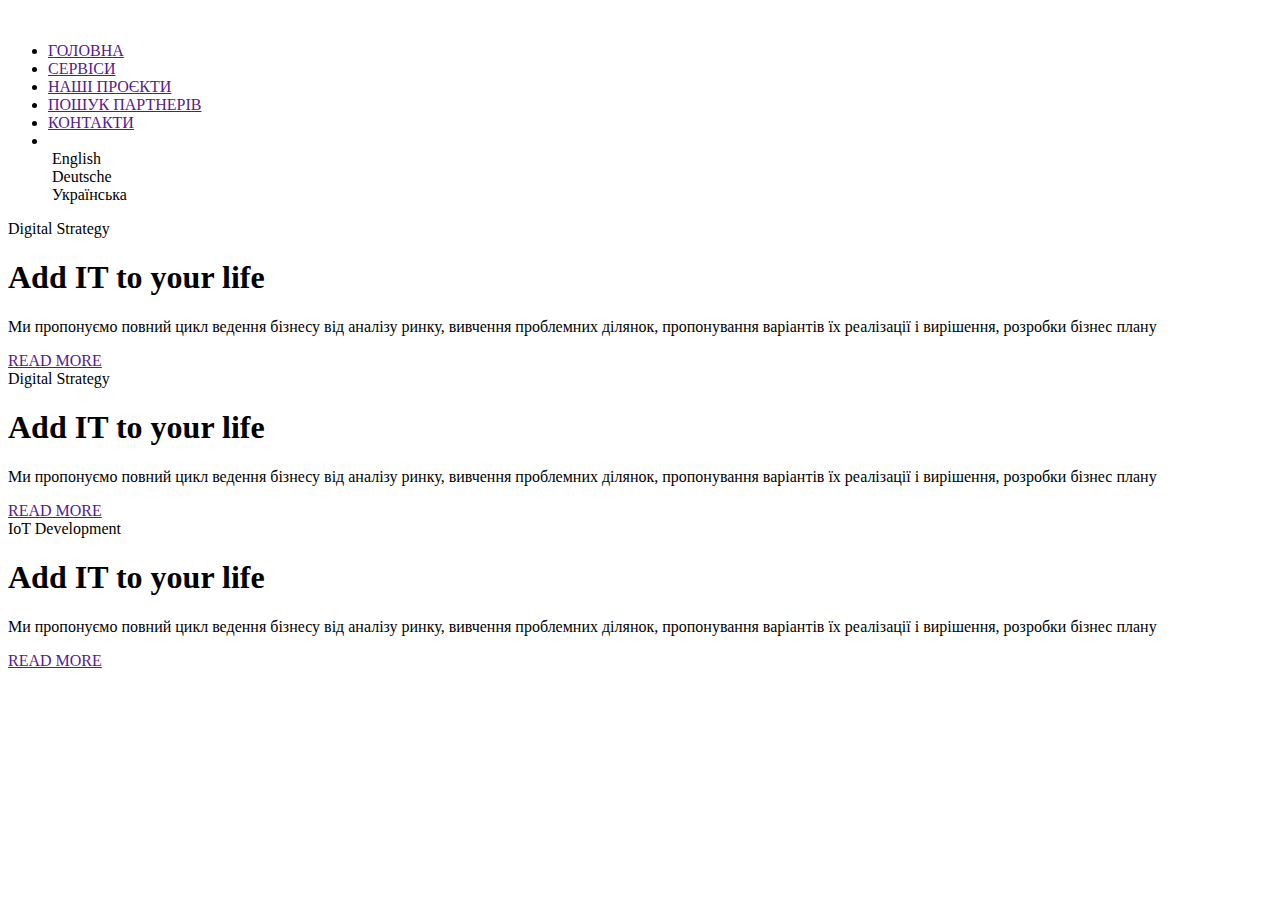
==== index.html @ 881f4a86 "make main file index" ====
<!DOCTYPE html>
<html lang="en">

<head>
  <meta charset="UTF-8">
  <meta name="viewport" content="width=device-width, initial-scale=1.0">
  <title>AddITLife</title>
  <link rel="stylesheet" href="css/slick.css">
  <link rel="stylesheet" href="https://unpkg.com/swiper/swiper-bundle.min.css">
  <link rel="stylesheet" href="css/style.css">
</head>

<body>
  <div class="wrapper">
    <section class="main-page">
      <div class="container">
        <div class="main-page__body">

          <div class="main-page__slider slider">
            <div class="slider__body active-1">

              <header class="header">
                <div class="header__body">

                  <div class="header__logo">
                    <img class="header__logo-img header__logo-dark" src="img/logo.png" alt="">
                    <img class="header__logo-img header__logo-light" src="img/logo-black.png" alt="">
                  </div>

                  <nav class="header__menu menu">
                    <ul class="menu__list">
                      <li class="menu__list-item">
                        <a href="" class="menu__list-link">
                          ГОЛОВНА
                        </a>
                      </li>
                      <li class="menu__list-item">
                        <a href="" class="menu__list-link">
                          СЕРВІСИ
                        </a>
                      </li>
                      <li class="menu__list-item">
                        <a href="" class="menu__list-link">
                          НАШІ ПРОЄКТИ
                        </a>
                      </li>
                      <li class="menu__list-item">
                        <a href="" class="menu__list-link">
                          ПОШУК ПАРТНЕРІВ
                        </a>
                      </li>
                      <li class="menu__list-item">
                        <a href="" class="menu__list-link">
                          КОНТАКТИ
                        </a>
                      </li>
                      <li class="menu__list-item">
                        <div class="menu-select">
                          <div class="menu-select__header">
                            <div class="menu-select__current fas fa-chevron-down">
                              <img src="img/flag-ua.png" alt="">
                              <!-- <img src="img/arrow-down.svg" alt="">
                              <img src="img/arrow-down-black.svg" alt=""> -->
                            </div>
                          </div>
                          <div class="menu-select__body">
                            <div class="menu-select__item">
                              <img src="img/flag-gb.png" alt="">
                              <span>English</span>
                            </div>
                            <div class="menu-select__item">
                              <img src="img/flag-germ.png" alt="">
                              <span>Deutsche</span>
                            </div>
                            <div class="menu-select__item">
                              <img src="img/flag-ua.png" alt="">
                              <span>Українська</span>
                            </div>
                          </div>
                        </div>
                      </li>
                    </ul>
                  </nav>
                </div>

              </header>

              <div class="slider-dots">
                <span class="slider-dots__item slider-dots__item-1"></span>
                <span class="slider-dots__item slider-dots__item-2"></span>
                <span class="slider-dots__item slider-dots__item-3"></span>
              </div>

              <div class="slider__item slider__item-1 active">
                <div class="slider__item-init">
                  <span>Digital Strategy</span>
                  <img src="img/arrow-down.svg" alt="">
                </div>
                <div class="slider__item-full">
                  <h1 class="slider__title">
                    Add IT to your life
                  </h1>
                  <p class="slider__text">
                    Ми пропонуємо повний цикл ведення бізнесу від аналізу ринку, вивчення проблемних ділянок,
                    пропонування варіантів їх реалізації і вирішення, розробки бізнес плану
                  </p>
                  <a href="" class="slider__button">
                    READ MORE
                  </a>
                </div>
              </div>

              <div class="slider__item slider__item-2">
                <div class="slider__item-init">
                  <span>Digital Strategy</span>
                  <img src="img/arrow-down.svg" alt="">
                </div>
                <div class="slider__item-full">
                  <h1 class="slider__title">
                    Add IT to your life
                  </h1>
                  <p class="slider__text">
                    Ми пропонуємо повний цикл ведення бізнесу від аналізу ринку, вивчення проблемних ділянок,
                    пропонування варіантів їх реалізації і вирішення, розробки бізнес плану
                  </p>
                  <a href="" class="slider__button">
                    READ MORE
                  </a>
                </div>
              </div>

              <div class="slider__item slider__item-3">
                <div class="slider__item-init">
                  <span>IoT Development</span>
                  <img src="img/arrow-down.svg" alt="">
                </div>
                <div class="slider__item-full">
                  <h1 class="slider__title">
                    Add IT to your life
                  </h1>
                  <p class="slider__text">
                    Ми пропонуємо повний цикл ведення бізнесу від аналізу ринку, вивчення проблемних ділянок,
                    пропонування варіантів їх реалізації і вирішення, розробки бізнес плану
                  </p>
                  <a href="" class="slider__button">
                    READ MORE
                  </a>
                </div>
              </div>

            </div>
          </div>
        </div>
      </div>
    </section>
  </div>
  <script src="https://code.jquery.com/jquery-3.5.1.min.js"
    integrity="sha256-9/aliU8dGd2tb6OSsuzixeV4y/faTqgFtohetphbbj0=" crossorigin="anonymous"></script>
  <script src="https://kit.fontawesome.com/129ede24b4.js" crossorigin="anonymous"></script>
  <script src="https://unpkg.com/swiper/swiper-bundle.min.js"></script>
  <script src="js/slick.min.js"></script>
  <script src="js/script.js"></script>
</body>

</html>
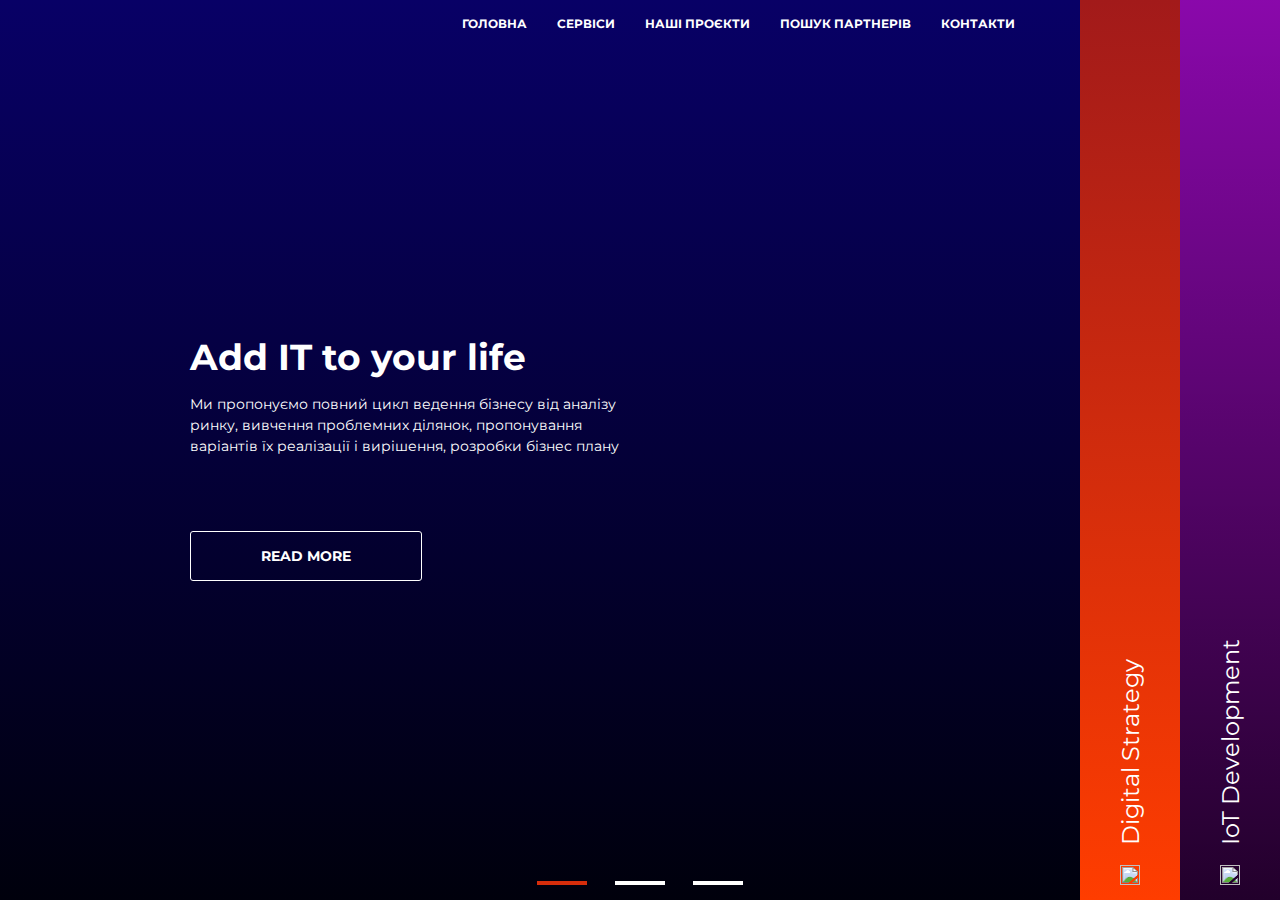
==== commit 886db108: "make without container" ====
--- a/index.html
+++ b/index.html
@@ -13,7 +13,6 @@
 <body>
   <div class="wrapper">
     <section class="main-page">
-      <div class="container">
         <div class="main-page__body">
 
           <div class="main-page__slider slider">
@@ -147,11 +146,9 @@
                   </a>
                 </div>
               </div>
-
             </div>
           </div>
         </div>
-      </div>
     </section>
   </div>
   <script src="https://code.jquery.com/jquery-3.5.1.min.js"
--- a/css/style.css
+++ b/css/style.css
@@ -0,0 +1,423 @@
+@import url("https://fonts.googleapis.com/css2?family=Montserrat:wght@400;700&display=swap");
+* {
+  padding: 0;
+  margin: 0;
+  border: 0;
+}
+
+*,
+*:before,
+*:after {
+  -webkit-box-sizing: border-box;
+  box-sizing: border-box;
+}
+
+:focus,
+:active {
+  outline: none;
+}
+
+a:focus,
+a:active {
+  outline: none;
+}
+
+nav,
+footer,
+header,
+aside,
+section {
+  display: block;
+}
+
+html,
+body {
+  height: 100%;
+  width: 100%;
+}
+
+body {
+  font-family: "Montserrat", sans-serif;
+  line-height: 1;
+  font-size: 14px;
+  -ms-text-size-adjust: 100%;
+  -moz-text-size-adjust: 100%;
+  -webkit-text-size-adjust: 100%;
+}
+
+input,
+button,
+textarea {
+  font-family: "Montserrat", sans-serif;
+}
+
+input::-ms-clear {
+  display: none;
+}
+
+button {
+  cursor: pointer;
+}
+
+button::-moz-focus-inner {
+  padding: 0;
+  border: 0;
+}
+
+a,
+a:visited {
+  text-decoration: none;
+}
+
+a:hover {
+  text-decoration: none;
+}
+
+ul li {
+  list-style: none;
+}
+
+img {
+  vertical-align: top;
+}
+
+h1,
+h2,
+h3,
+h4,
+h5,
+h6 {
+  font-size: inherit;
+  font-weight: inherit;
+}
+
+body {
+  font-family: "Montserrat", sans-serif;
+  line-height: normal;
+  letter-spacing: normal;
+  font-style: normal;
+  font-weight: 400;
+  height: 100%;
+}
+
+a {
+  font-family: "Montserrat", sans-serif, sans-serif;
+}
+
+.wrapper {
+  min-height: 100vh;
+  overflow: hidden;
+  width: 100%;
+  position: relative;
+  display: -webkit-box;
+  display: -ms-flexbox;
+  display: flex;
+  -webkit-box-orient: vertical;
+  -webkit-box-direction: normal;
+      -ms-flex-direction: column;
+          flex-direction: column;
+}
+
+.container {
+  max-width: 1470px;
+  padding: 0 15px;
+  margin: 0 auto;
+}
+
+.menu-select.is-active .menu-select__body {
+  display: block;
+}
+
+.main-page {
+  width: 100%;
+  min-height: 100vh;
+}
+
+.main-page__body {
+  width: 100%;
+  min-height: 100vh;
+  background: url(../img/bg-main.png) center/cover no-repeat;
+  position: relative;
+}
+
+.header {
+  height: 45px;
+  width: 100%;
+  position: absolute;
+  top: 0;
+  left: 50%;
+  -webkit-transform: translate(-50%);
+          transform: translate(-50%);
+  padding: 0 220px;
+  z-index: 4;
+  -webkit-transition: none;
+  transition: none;
+}
+
+.header__body {
+  height: 100%;
+  display: -webkit-box;
+  display: -ms-flexbox;
+  display: flex;
+  -webkit-box-pack: justify;
+      -ms-flex-pack: justify;
+          justify-content: space-between;
+  -webkit-box-align: center;
+      -ms-flex-align: center;
+          align-items: center;
+}
+
+.header__logo .header__logo-img {
+  max-width: 70px;
+}
+
+.header__logo .header__logo-light {
+  display: none;
+}
+
+.menu__list {
+  display: -webkit-box;
+  display: -ms-flexbox;
+  display: flex;
+}
+
+.menu__list-item {
+  padding: 0 15px;
+}
+
+.menu__list-link {
+  font-weight: bold;
+  font-size: 12px;
+  line-height: 15px;
+  color: #ffffff;
+}
+
+.menu-select {
+  position: relative;
+  height: 100%;
+  width: 100%;
+}
+
+.menu-select__current {
+  display: -webkit-box;
+  display: -ms-flexbox;
+  display: flex;
+  position: relative;
+}
+
+.menu-select__current.fas.fa-chevron-down::before {
+  position: absolute;
+  right: -15px;
+  top: 50%;
+  -webkit-transform: translateY(-50%);
+          transform: translateY(-50%);
+  color: #fff;
+  font-size: 11px;
+}
+
+.menu-select__body {
+  display: none;
+}
+
+.slider__body.active-2 .menu-select__current.fas.fa-chevron-down::before {
+  color: #000;
+}
+
+.slider__body.active-2 .menu__list-link {
+  color: #000000;
+}
+
+.slider__body.active-2 .slider__item-1 {
+  z-index: 5;
+}
+
+.slider__body.active-2 .slider__item-3 {
+  z-index: 5;
+}
+
+.slider__body.active-2 .header__logo-light {
+  display: block;
+}
+
+.slider__body.active-2 .header__logo-dark {
+  display: none;
+}
+
+.slider__body.active-2 .header {
+  background-color: #fff;
+  color: #000000;
+}
+
+.slider {
+  width: 100%;
+  height: 100vh;
+}
+
+.slider__body {
+  width: 100%;
+  min-height: 100vh;
+  display: -webkit-box;
+  display: -ms-flexbox;
+  display: flex;
+  -webkit-box-align: center;
+      -ms-flex-align: center;
+          align-items: center;
+  position: relative;
+  z-index: 1;
+}
+
+.slider__item {
+  width: 100px;
+  height: 100vh;
+  position: relative;
+  z-index: 3;
+  -webkit-transition: 0.5s;
+  transition: 0.5s;
+}
+
+.slider__item.active {
+  width: 100%;
+  display: -webkit-box;
+  display: -ms-flexbox;
+  display: flex;
+  -webkit-box-align: center;
+      -ms-flex-align: center;
+          align-items: center;
+  padding-left: 190px;
+}
+
+.slider__item.active .slider__item-init {
+  display: none;
+}
+
+.slider__item-1.active {
+  background: url(../img/bg-main.png) center/cover no-repeat, -webkit-gradient(linear, left top, left bottom, from(#080066), to(#00000c));
+  background: url(../img/bg-main.png) center/cover no-repeat, linear-gradient(180deg, #080066 0%, #00000c 100%);
+}
+
+.slider__item-2.active {
+  background: url(../img/bg-main-2.png) center/cover no-repeat, -webkit-gradient(linear, left top, left bottom, from(#a21a1a), to(#ff3d00));
+  background: url(../img/bg-main-2.png) center/cover no-repeat, linear-gradient(180deg, #a21a1a 0%, #ff3d00 100%);
+}
+
+.slider__item-3.active {
+  background: url(../img/bg-main-2.png) center/cover no-repeat, -webkit-gradient(linear, left top, left bottom, from(rgba(134, 0, 168, 0.97)), to(#22002b));
+  background: url(../img/bg-main-2.png) center/cover no-repeat, linear-gradient(180deg, rgba(134, 0, 168, 0.97) 0%, #22002b 100%);
+}
+
+.slider__item-1 {
+  background: -webkit-gradient(linear, left top, left bottom, from(#0a0a19), to(#1a166d));
+  background: linear-gradient(180deg, #0a0a19 0%, #1a166d 100%);
+}
+
+.slider__item-2 {
+  background: -webkit-gradient(linear, left top, left bottom, from(#a21a1a), to(#ff3d00));
+  background: linear-gradient(180deg, #a21a1a 0%, #ff3d00 100%);
+}
+
+.slider__item-3 {
+  background: -webkit-gradient(linear, left top, left bottom, from(rgba(134, 0, 168, 0.97)), to(#22002b));
+  background: linear-gradient(180deg, rgba(134, 0, 168, 0.97) 0%, #22002b 100%);
+}
+
+.slider__item-init {
+  height: 100%;
+  width: 100%;
+  bottom: 10px;
+  left: 0;
+  display: -webkit-box;
+  display: -ms-flexbox;
+  display: flex;
+  -webkit-box-orient: vertical;
+  -webkit-box-direction: normal;
+      -ms-flex-direction: column;
+          flex-direction: column;
+  -webkit-box-align: center;
+      -ms-flex-align: center;
+          align-items: center;
+  -webkit-box-pack: end;
+      -ms-flex-pack: end;
+          justify-content: flex-end;
+  padding-bottom: 15px;
+}
+
+.slider__item span {
+  font-size: 24px;
+  line-height: 29px;
+  color: #ffffff;
+  white-space: nowrap;
+  -webkit-writing-mode: vertical-rl;
+      -ms-writing-mode: tb-rl;
+          writing-mode: vertical-rl;
+  -webkit-transform: rotateZ(180deg);
+          transform: rotateZ(180deg);
+}
+
+.slider__item img {
+  margin-top: 20px;
+  width: 20px;
+  height: 20px;
+}
+
+.slider__item.active .slider__item-full {
+  max-width: 460px;
+}
+
+.slider__item.active .slider__title {
+  font-style: normal;
+  font-weight: bold;
+  font-size: 36px;
+  line-height: 44px;
+  color: #ffffff;
+  margin-bottom: 15px;
+}
+
+.slider__item.active .slider__text {
+  font-size: 14px;
+  line-height: 21px;
+  color: #ffffff;
+  margin-bottom: 90px;
+}
+
+.slider__item.active .slider__button {
+  font-weight: bold;
+  font-size: 14px;
+  line-height: 17px;
+  border: 1px solid #ffffff;
+  border-radius: 3px;
+  padding: 15px 70px;
+  color: #ffffff;
+}
+
+.slider-dots {
+  text-align: center;
+  position: absolute;
+  width: 100%;
+  height: 4px;
+  bottom: 25px;
+  left: 0;
+  z-index: 4;
+}
+
+.slider-dots__item {
+  cursor: pointer;
+  height: 4px;
+  width: 50px;
+  margin: 0 12px;
+  background-color: #fff;
+  display: inline-block;
+  -webkit-transition: background-color 0.6s ease;
+  transition: background-color 0.6s ease;
+}
+
+.slider__body.active-1 .slider-dots__item-1 {
+  background-color: #D62D0B;
+}
+
+.slider__body.active-2 .slider-dots__item-2 {
+  background-color: #0B0A1E;
+}
+
+.slider__body.active-3 .slider-dots__item-3 {
+  background-color: #D62D0B;
+}
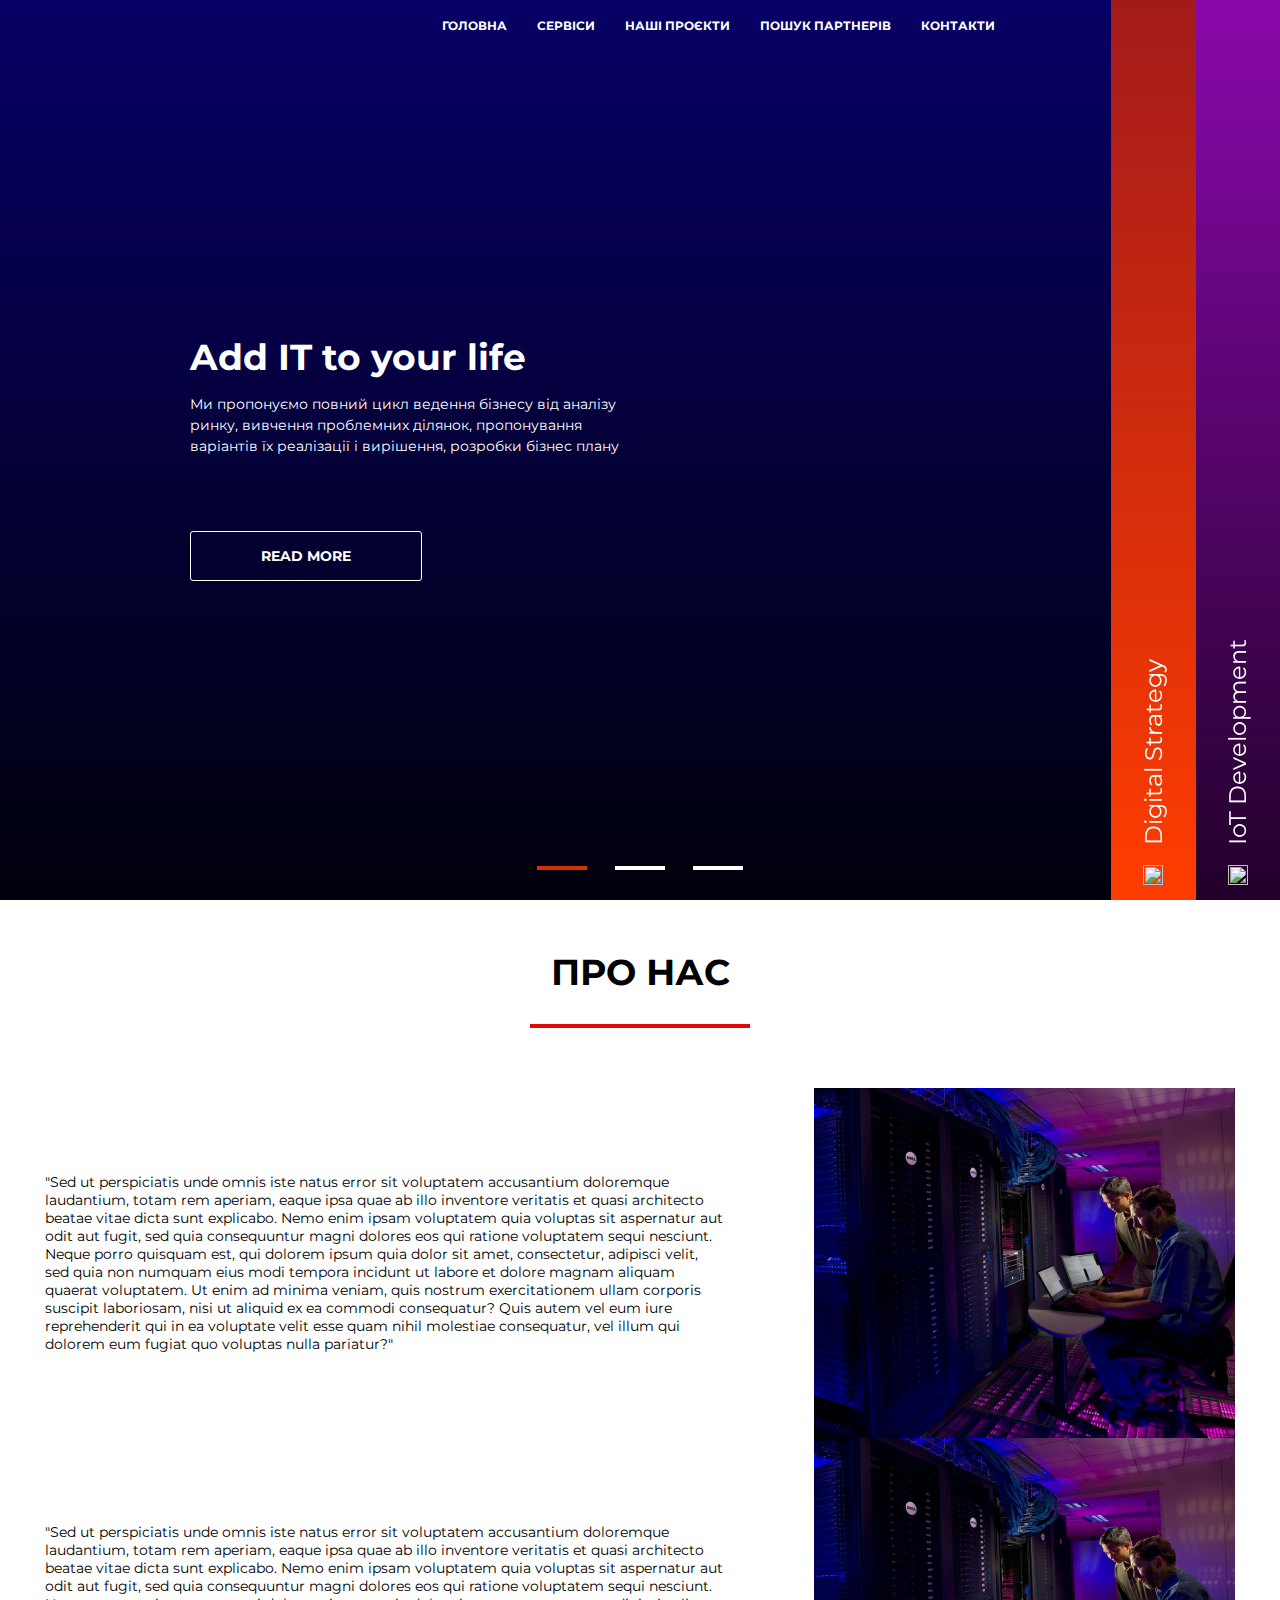
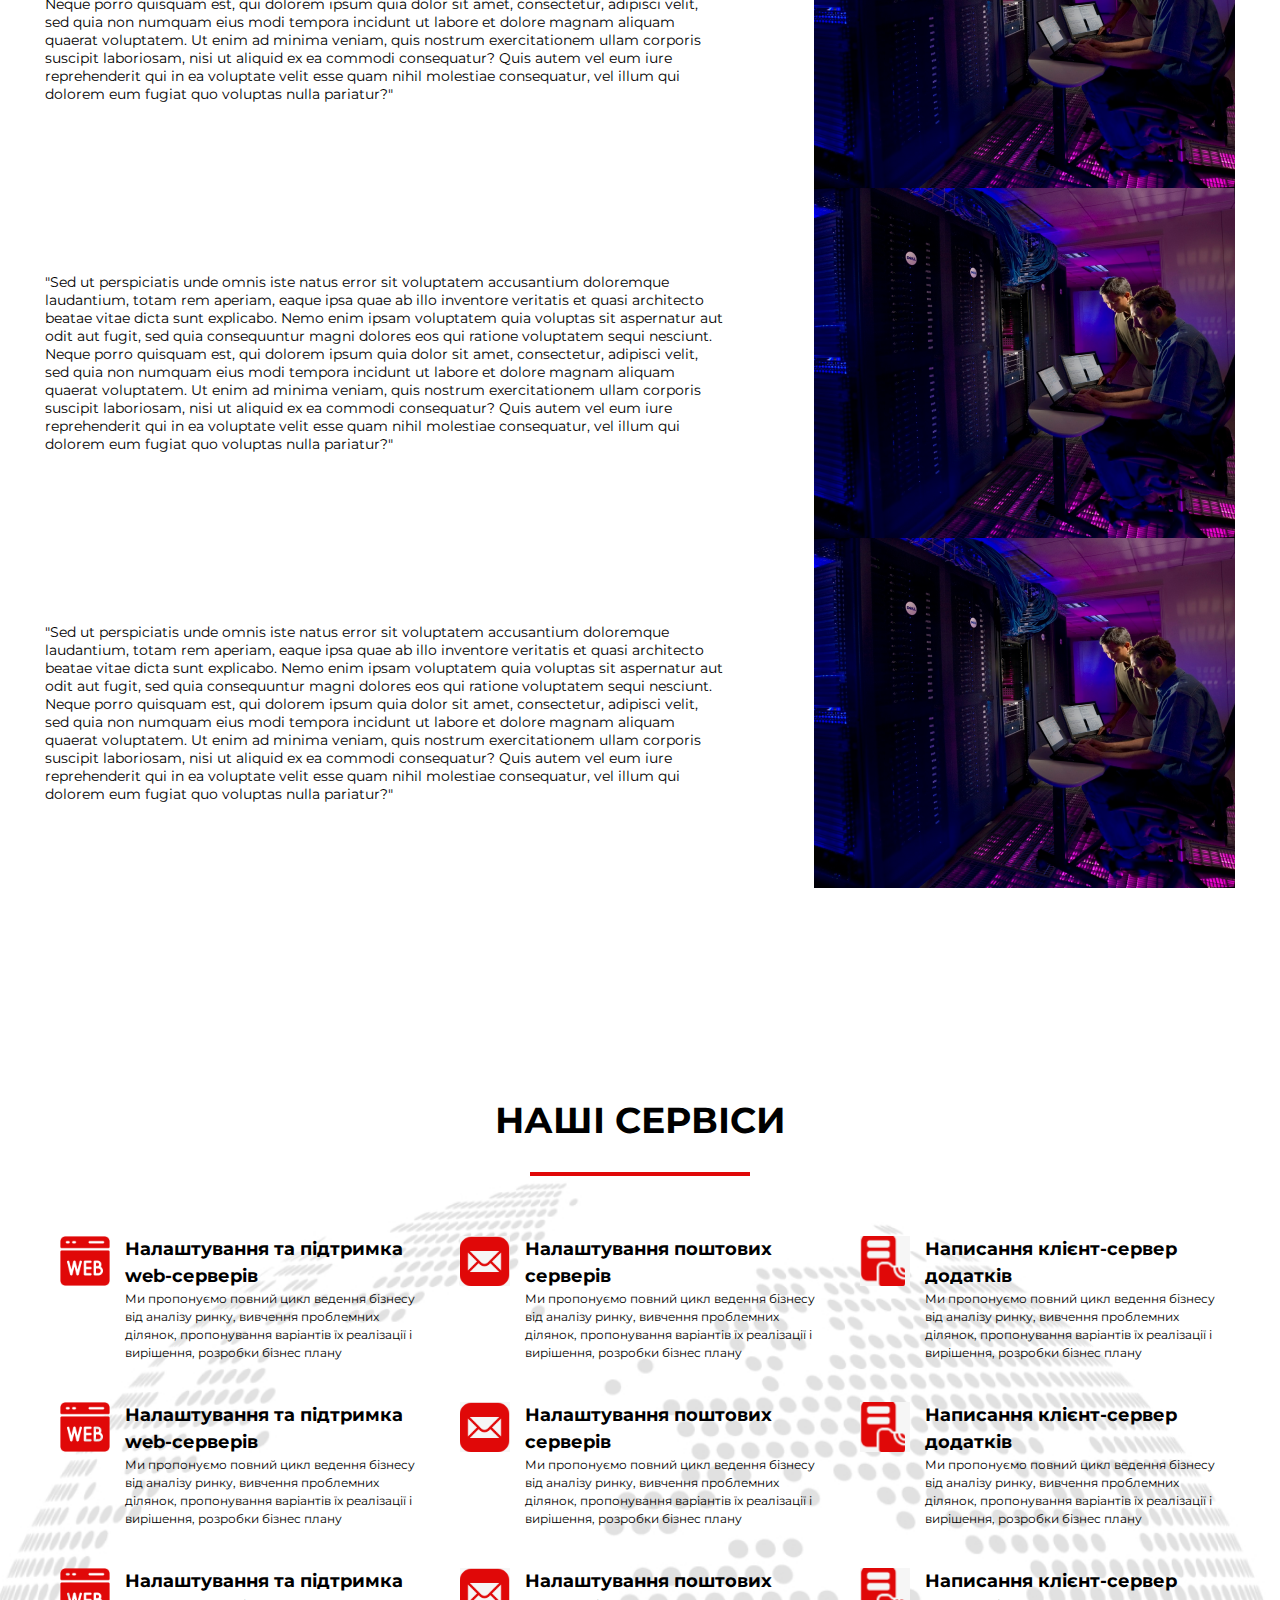
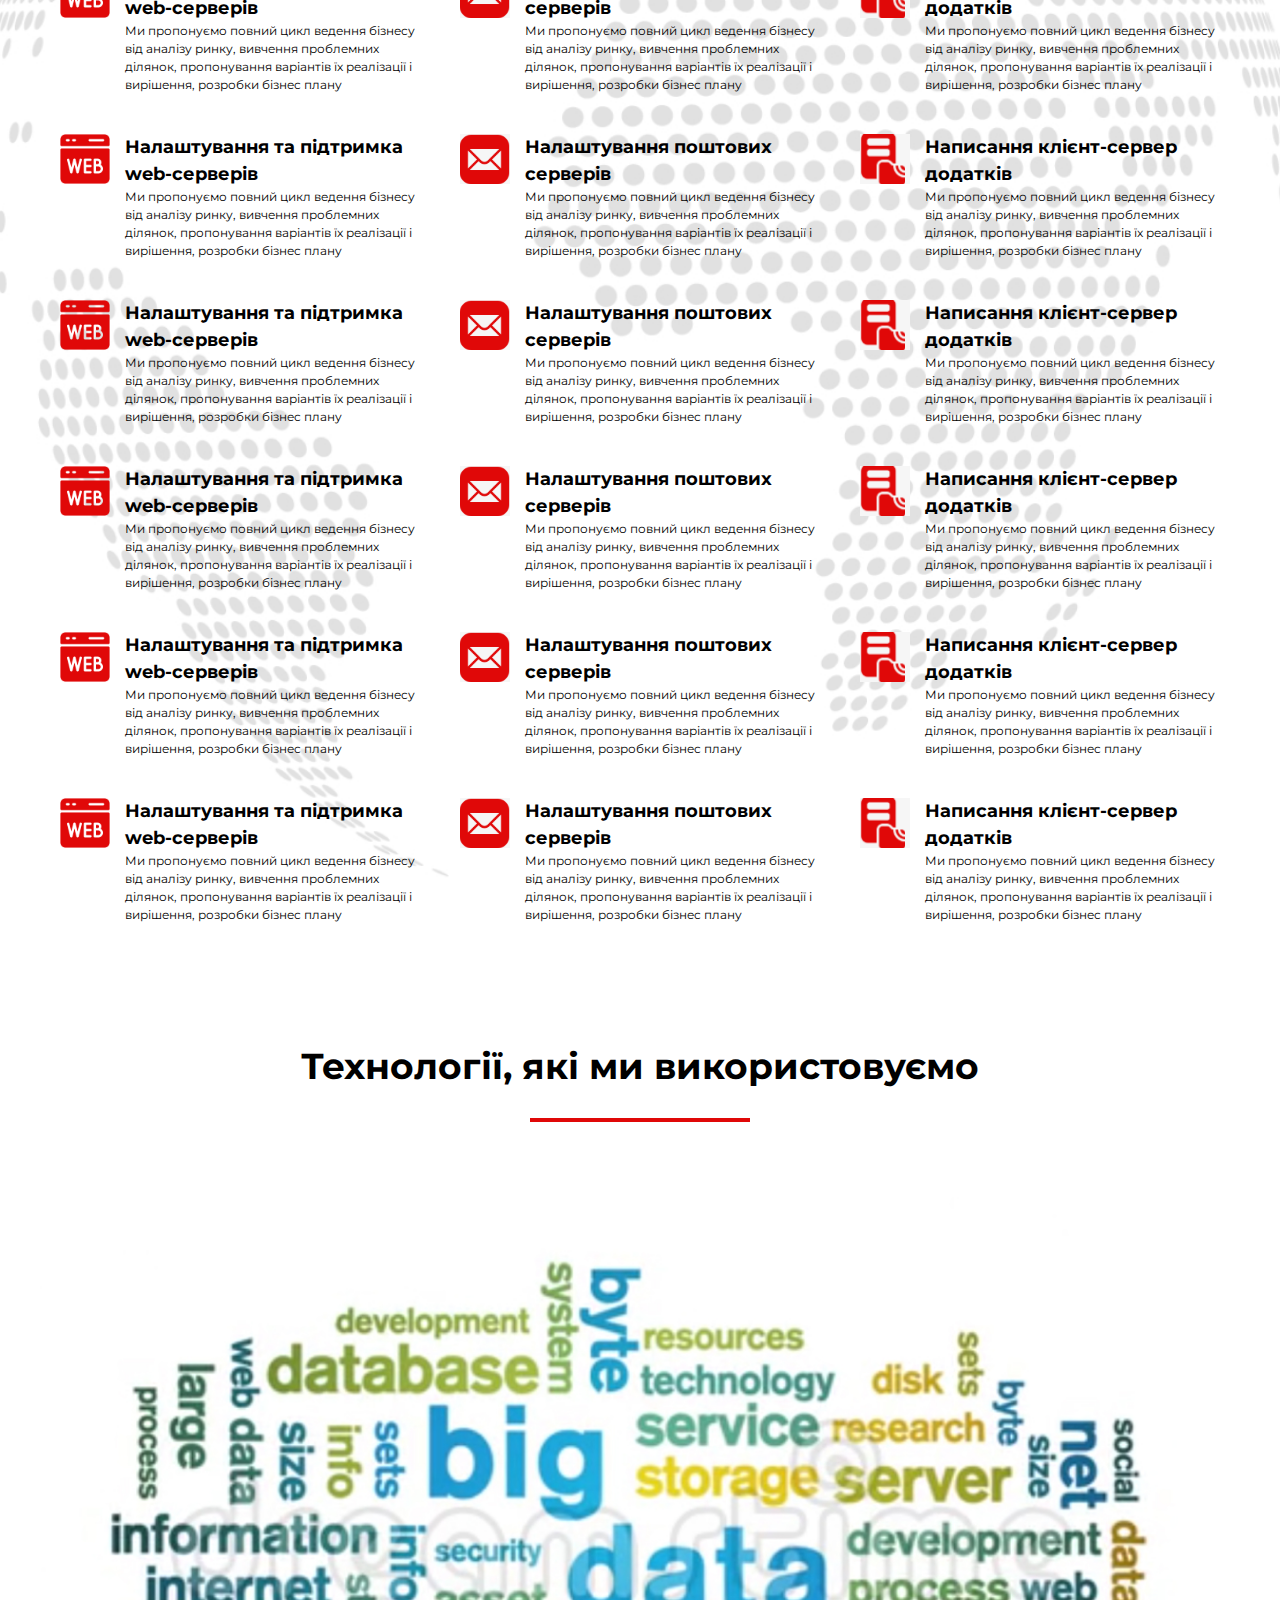
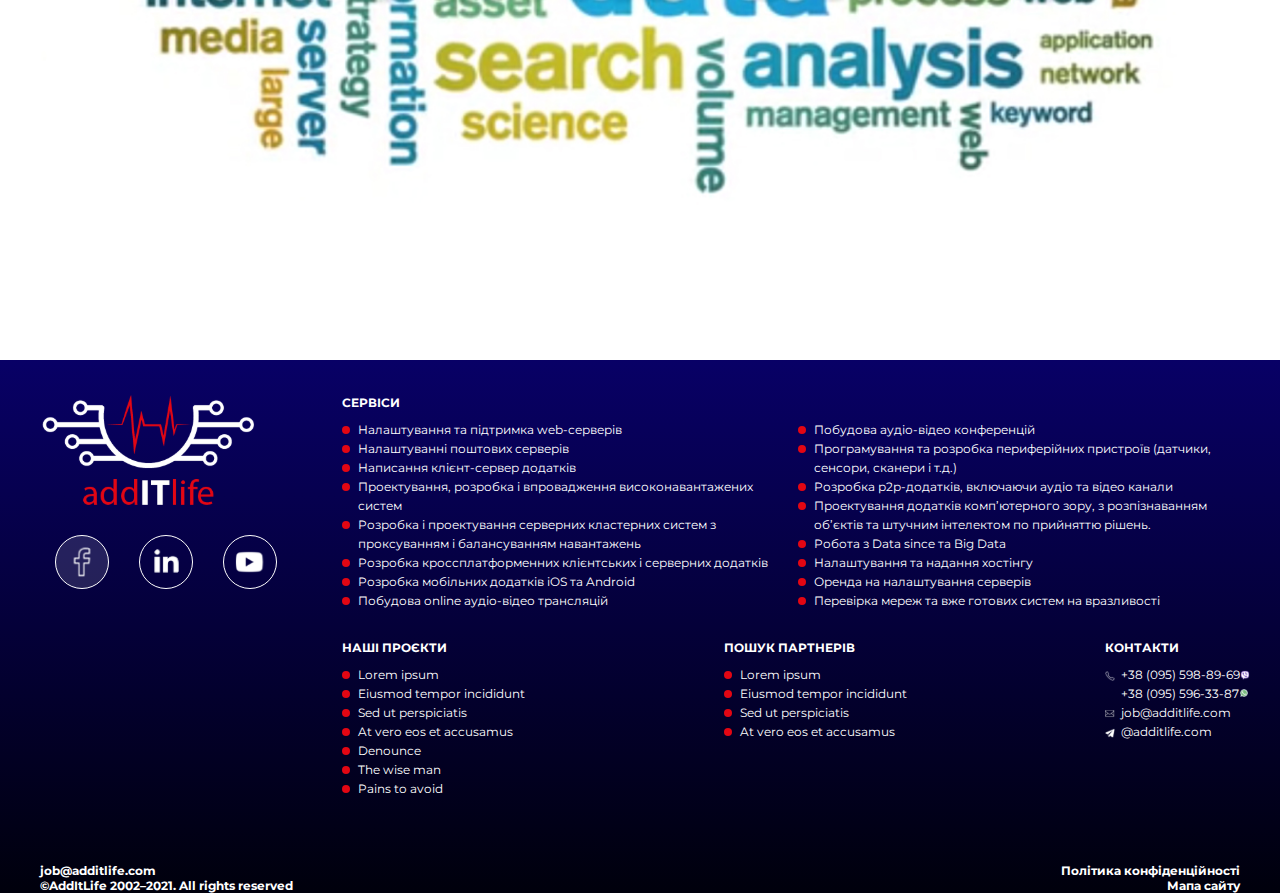
==== commit a4f2a77f: "maked site" ====
--- a/index.html
+++ b/index.html
@@ -6,155 +6,755 @@
   <meta name="viewport" content="width=device-width, initial-scale=1.0">
   <title>AddITLife</title>
   <link rel="stylesheet" href="css/slick.css">
-  <link rel="stylesheet" href="https://unpkg.com/swiper/swiper-bundle.min.css">
   <link rel="stylesheet" href="css/style.css">
 </head>
 
 <body>
   <div class="wrapper">
     <section class="main-page">
-        <div class="main-page__body">
-
-          <div class="main-page__slider slider">
-            <div class="slider__body active-1">
-
-              <header class="header">
-                <div class="header__body">
-
-                  <div class="header__logo">
-                    <img class="header__logo-img header__logo-dark" src="img/logo.png" alt="">
-                    <img class="header__logo-img header__logo-light" src="img/logo-black.png" alt="">
+      <div class="main-page__body">
+
+        <div class="main-page__slider slider">
+          <div class="slider__body active-1">
+
+            <header class="header">
+              <div class="header__body">
+
+                <div class="header__logo">
+                  <img class="header__logo-img header__logo-dark" src="img/logo.png" alt="">
+                  <img class="header__logo-img header__logo-light" src="img/logo-black.png" alt="">
+                </div>
+
+                <nav class="header__menu menu">
+                  <div class="header__burger">
+                    <span></span>
                   </div>
-
-                  <nav class="header__menu menu">
-                    <ul class="menu__list">
-                      <li class="menu__list-item">
-                        <a href="" class="menu__list-link">
-                          ГОЛОВНА
-                        </a>
-                      </li>
-                      <li class="menu__list-item">
-                        <a href="" class="menu__list-link">
-                          СЕРВІСИ
-                        </a>
-                      </li>
-                      <li class="menu__list-item">
-                        <a href="" class="menu__list-link">
-                          НАШІ ПРОЄКТИ
-                        </a>
-                      </li>
-                      <li class="menu__list-item">
-                        <a href="" class="menu__list-link">
-                          ПОШУК ПАРТНЕРІВ
-                        </a>
-                      </li>
-                      <li class="menu__list-item">
-                        <a href="" class="menu__list-link">
-                          КОНТАКТИ
-                        </a>
-                      </li>
-                      <li class="menu__list-item">
-                        <div class="menu-select">
-                          <div class="menu-select__header">
-                            <div class="menu-select__current fas fa-chevron-down">
-                              <img src="img/flag-ua.png" alt="">
-                              <!-- <img src="img/arrow-down.svg" alt="">
-                              <img src="img/arrow-down-black.svg" alt=""> -->
-                            </div>
-                          </div>
-                          <div class="menu-select__body">
-                            <div class="menu-select__item">
-                              <img src="img/flag-gb.png" alt="">
-                              <span>English</span>
-                            </div>
-                            <div class="menu-select__item">
-                              <img src="img/flag-germ.png" alt="">
-                              <span>Deutsche</span>
-                            </div>
-                            <div class="menu-select__item">
-                              <img src="img/flag-ua.png" alt="">
-                              <span>Українська</span>
-                            </div>
-                          </div>
-                        </div>
-                      </li>
-                    </ul>
-                  </nav>
-                </div>
-
-              </header>
-
-              <div class="slider-dots">
-                <span class="slider-dots__item slider-dots__item-1"></span>
-                <span class="slider-dots__item slider-dots__item-2"></span>
-                <span class="slider-dots__item slider-dots__item-3"></span>
-              </div>
-
-              <div class="slider__item slider__item-1 active">
-                <div class="slider__item-init">
-                  <span>Digital Strategy</span>
-                  <img src="img/arrow-down.svg" alt="">
-                </div>
-                <div class="slider__item-full">
-                  <h1 class="slider__title">
-                    Add IT to your life
-                  </h1>
-                  <p class="slider__text">
-                    Ми пропонуємо повний цикл ведення бізнесу від аналізу ринку, вивчення проблемних ділянок,
-                    пропонування варіантів їх реалізації і вирішення, розробки бізнес плану
-                  </p>
-                  <a href="" class="slider__button">
-                    READ MORE
-                  </a>
-                </div>
-              </div>
-
-              <div class="slider__item slider__item-2">
-                <div class="slider__item-init">
-                  <span>Digital Strategy</span>
-                  <img src="img/arrow-down.svg" alt="">
-                </div>
-                <div class="slider__item-full">
-                  <h1 class="slider__title">
-                    Add IT to your life
-                  </h1>
-                  <p class="slider__text">
-                    Ми пропонуємо повний цикл ведення бізнесу від аналізу ринку, вивчення проблемних ділянок,
-                    пропонування варіантів їх реалізації і вирішення, розробки бізнес плану
-                  </p>
-                  <a href="" class="slider__button">
-                    READ MORE
-                  </a>
-                </div>
-              </div>
-
-              <div class="slider__item slider__item-3">
-                <div class="slider__item-init">
-                  <span>IoT Development</span>
-                  <img src="img/arrow-down.svg" alt="">
-                </div>
-                <div class="slider__item-full">
-                  <h1 class="slider__title">
-                    Add IT to your life
-                  </h1>
-                  <p class="slider__text">
-                    Ми пропонуємо повний цикл ведення бізнесу від аналізу ринку, вивчення проблемних ділянок,
-                    пропонування варіантів їх реалізації і вирішення, розробки бізнес плану
-                  </p>
-                  <a href="" class="slider__button">
-                    READ MORE
-                  </a>
-                </div>
-              </div>
-            </div>
-          </div>
-        </div>
+                  <ul class="menu__list">
+                    <li class="menu__list-item">
+                      <a href="index.html" class="menu__list-link">
+                        ГОЛОВНА
+                      </a>
+                    </li>
+                    <li class="menu__list-item">
+                      <a href="training.html" class="menu__list-link">
+                        СЕРВІСИ
+                      </a>
+                    </li>
+                    <li class="menu__list-item">
+                      <a href="projects.html" class="menu__list-link">
+                        НАШІ ПРОЄКТИ
+                      </a>
+                    </li>
+                    <li class="menu__list-item">
+                      <a href="partner.html" class="menu__list-link">
+                        ПОШУК ПАРТНЕРІВ
+                      </a>
+                    </li>
+                    <li class="menu__list-item">
+                      <a href="callback.html" class="menu__list-link">
+                        КОНТАКТИ
+                      </a>
+                    </li>
+                  </ul>
+                  <div class="menu-select">
+                    <div class="menu-select__header">
+                      <div class="menu-select__current fas fa-chevron-down">
+                        <img class="menu-select__current-img" src="img/flag-ua.png" alt="">
+                      </div>
+                    </div>
+                    <div class="menu-select__body">
+                      <div class="menu-select__item">
+                        <img class="menu-select__img" src="img/flag-gb.png" alt="">
+                        <span>English</span>
+                      </div>
+                      <div class="menu-select__item">
+                        <img class="menu-select__img" src="img/flag-germ.png" alt="">
+                        <span>Deutsche</span>
+                      </div>
+                      <div class="menu-select__item">
+                        <img class="menu-select__img" src="img/flag-ua.png" alt="">
+                        <span>Українська</span>
+                      </div>
+                    </div>
+                  </div>
+              </div>
+              </nav>
+            </header>
+
+            <div class="slider-dots">
+              <span class="slider-dots__item slider-dots__item-1"></span>
+              <span class="slider-dots__item slider-dots__item-2"></span>
+              <span class="slider-dots__item slider-dots__item-3"></span>
+            </div>
+
+            <div class="slider__item slider__item-1 active">
+              <div class="slider__item-init">
+                <span>Digital Strategy</span>
+                <img src="img/arrow-down.svg" alt="">
+              </div>
+              <div class="slider__item-full">
+                <h1 class="slider__title">
+                  Add IT to your life
+                </h1>
+                <p class="slider__text">
+                  Ми пропонуємо повний цикл ведення бізнесу від аналізу ринку, вивчення проблемних ділянок,
+                  пропонування варіантів їх реалізації і вирішення, розробки бізнес плану
+                </p>
+                <a href="" class="slider__button">
+                  READ MORE
+                </a>
+              </div>
+            </div>
+
+            <div class="slider__item slider__item-2">
+              <div class="slider__item-init">
+                <span>Digital Strategy</span>
+                <img src="img/arrow-down.svg" alt="">
+              </div>
+              <div class="slider__item-full">
+                <h1 class="slider__title">
+                  Add IT to your life
+                </h1>
+                <p class="slider__text">
+                  Ми пропонуємо повний цикл ведення бізнесу від аналізу ринку, вивчення проблемних ділянок,
+                  пропонування варіантів їх реалізації і вирішення, розробки бізнес плану
+                </p>
+                <a href="" class="slider__button">
+                  READ MORE
+                </a>
+              </div>
+            </div>
+
+            <div class="slider__item slider__item-3">
+              <div class="slider__item-init">
+                <span>IoT Development</span>
+                <img src="img/arrow-down.svg" alt="">
+              </div>
+              <div class="slider__item-full">
+                <h1 class="slider__title">
+                  Add IT to your life
+                </h1>
+                <p class="slider__text">
+                  Ми пропонуємо повний цикл ведення бізнесу від аналізу ринку, вивчення проблемних ділянок,
+                  пропонування варіантів їх реалізації і вирішення, розробки бізнес плану
+                </p>
+                <a href="" class="slider__button">
+                  READ MORE
+                </a>
+              </div>
+            </div>
+          </div>
+        </div>
+      </div>
     </section>
+
+    <section class="about">
+      <div class="about__body">
+        <div class="about__title title">
+          <span>ПРО НАС</span>
+          <hr>
+        </div>
+        <div class="about__slider slider-about">
+          <div class="slider-about__body">
+            <div class="slider-about__item">
+              <div class="slider-about__text">
+                "Sed ut perspiciatis unde omnis iste natus error sit voluptatem accusantium doloremque laudantium, totam
+                rem aperiam, eaque ipsa quae ab illo inventore veritatis et quasi architecto beatae vitae dicta sunt
+                explicabo. Nemo enim ipsam voluptatem quia voluptas sit aspernatur aut odit aut fugit, sed quia
+                consequuntur magni dolores eos qui ratione voluptatem sequi nesciunt. Neque porro quisquam est, qui
+                dolorem ipsum quia dolor sit amet, consectetur, adipisci velit, sed quia non numquam eius modi tempora
+                incidunt ut labore et dolore magnam aliquam quaerat voluptatem. Ut enim ad minima veniam, quis nostrum
+                exercitationem ullam corporis suscipit laboriosam, nisi ut aliquid ex ea commodi consequatur? Quis autem
+                vel eum iure reprehenderit qui in ea voluptate velit esse quam nihil molestiae consequatur, vel illum
+                qui dolorem eum fugiat quo voluptas nulla pariatur?"
+              </div>
+              <div class="slider-about__images">
+                <img src="img/about-img.png" alt="">
+              </div>
+            </div>
+            <div class="slider-about__item">
+              <div class="slider-about__text">
+                "Sed ut perspiciatis unde omnis iste natus error sit voluptatem accusantium doloremque laudantium, totam
+                rem aperiam, eaque ipsa quae ab illo inventore veritatis et quasi architecto beatae vitae dicta sunt
+                explicabo. Nemo enim ipsam voluptatem quia voluptas sit aspernatur aut odit aut fugit, sed quia
+                consequuntur magni dolores eos qui ratione voluptatem sequi nesciunt. Neque porro quisquam est, qui
+                dolorem ipsum quia dolor sit amet, consectetur, adipisci velit, sed quia non numquam eius modi tempora
+                incidunt ut labore et dolore magnam aliquam quaerat voluptatem. Ut enim ad minima veniam, quis nostrum
+                exercitationem ullam corporis suscipit laboriosam, nisi ut aliquid ex ea commodi consequatur? Quis autem
+                vel eum iure reprehenderit qui in ea voluptate velit esse quam nihil molestiae consequatur, vel illum
+                qui dolorem eum fugiat quo voluptas nulla pariatur?"
+              </div>
+              <div class="slider-about__images">
+                <img src="img/about-img.png" alt="">
+              </div>
+            </div>
+            <div class="slider-about__item">
+              <div class="slider-about__text">
+                "Sed ut perspiciatis unde omnis iste natus error sit voluptatem accusantium doloremque laudantium, totam
+                rem aperiam, eaque ipsa quae ab illo inventore veritatis et quasi architecto beatae vitae dicta sunt
+                explicabo. Nemo enim ipsam voluptatem quia voluptas sit aspernatur aut odit aut fugit, sed quia
+                consequuntur magni dolores eos qui ratione voluptatem sequi nesciunt. Neque porro quisquam est, qui
+                dolorem ipsum quia dolor sit amet, consectetur, adipisci velit, sed quia non numquam eius modi tempora
+                incidunt ut labore et dolore magnam aliquam quaerat voluptatem. Ut enim ad minima veniam, quis nostrum
+                exercitationem ullam corporis suscipit laboriosam, nisi ut aliquid ex ea commodi consequatur? Quis autem
+                vel eum iure reprehenderit qui in ea voluptate velit esse quam nihil molestiae consequatur, vel illum
+                qui dolorem eum fugiat quo voluptas nulla pariatur?"
+              </div>
+              <div class="slider-about__images">
+                <img src="img/about-img.png" alt="">
+              </div>
+            </div>
+            <div class="slider-about__item">
+              <div class="slider-about__text">
+                "Sed ut perspiciatis unde omnis iste natus error sit voluptatem accusantium doloremque laudantium, totam
+                rem aperiam, eaque ipsa quae ab illo inventore veritatis et quasi architecto beatae vitae dicta sunt
+                explicabo. Nemo enim ipsam voluptatem quia voluptas sit aspernatur aut odit aut fugit, sed quia
+                consequuntur magni dolores eos qui ratione voluptatem sequi nesciunt. Neque porro quisquam est, qui
+                dolorem ipsum quia dolor sit amet, consectetur, adipisci velit, sed quia non numquam eius modi tempora
+                incidunt ut labore et dolore magnam aliquam quaerat voluptatem. Ut enim ad minima veniam, quis nostrum
+                exercitationem ullam corporis suscipit laboriosam, nisi ut aliquid ex ea commodi consequatur? Quis autem
+                vel eum iure reprehenderit qui in ea voluptate velit esse quam nihil molestiae consequatur, vel illum
+                qui dolorem eum fugiat quo voluptas nulla pariatur?"
+              </div>
+              <div class="slider-about__images">
+                <img src="img/about-img.png" alt="">
+              </div>
+            </div>
+          </div>
+        </div>
+      </div>
+    </section>
+
+    <section class="services">
+      <div class="services__body">
+        <div class="services__title title">
+          <span>НАШІ СЕРВІСИ</span>
+          <hr>
+        </div>
+        <div class="services__content">
+          <div class="services__item">
+            <div class="services__image">
+              <img src="img/services-img-1.svg" alt="">
+            </div>
+            <div class="services__block">
+              <div class="services__block-title">
+                Налаштування та підтримка web-серверів
+              </div>
+              <div class="services__block-text">
+                Ми пропонуємо повний цикл ведення бізнесу від аналізу ринку, вивчення проблемних ділянок, пропонування
+                варіантів їх реалізації і вирішення, розробки бізнес плану
+              </div>
+            </div>
+          </div>
+          <div class="services__item">
+            <div class="services__image">
+              <img src="img/services-img-2.svg" alt="">
+            </div>
+            <div class="services__block">
+              <div class="services__block-title">
+                Налаштування
+                поштових серверів
+              </div>
+              <div class="services__block-text">
+                Ми пропонуємо повний цикл ведення бізнесу від аналізу ринку, вивчення проблемних ділянок, пропонування
+                варіантів їх реалізації і вирішення, розробки бізнес плану
+              </div>
+            </div>
+          </div>
+          <div class="services__item">
+            <div class="services__image">
+              <img src="img/services-img-3.svg" alt="">
+            </div>
+            <div class="services__block">
+              <div class="services__block-title">
+                Написання клієнт-сервер додатків
+              </div>
+              <div class="services__block-text">
+                Ми пропонуємо повний цикл ведення бізнесу від аналізу ринку, вивчення проблемних ділянок, пропонування
+                варіантів їх реалізації і вирішення, розробки бізнес плану
+              </div>
+            </div>
+          </div>
+          <div class="services__item">
+            <div class="services__image">
+              <img src="img/services-img-1.svg" alt="">
+            </div>
+            <div class="services__block">
+              <div class="services__block-title">
+                Налаштування та підтримка web-серверів
+              </div>
+              <div class="services__block-text">
+                Ми пропонуємо повний цикл ведення бізнесу від аналізу ринку, вивчення проблемних ділянок, пропонування
+                варіантів їх реалізації і вирішення, розробки бізнес плану
+              </div>
+            </div>
+          </div>
+          <div class="services__item">
+            <div class="services__image">
+              <img src="img/services-img-2.svg" alt="">
+            </div>
+            <div class="services__block">
+              <div class="services__block-title">
+                Налаштування
+                поштових серверів
+              </div>
+              <div class="services__block-text">
+                Ми пропонуємо повний цикл ведення бізнесу від аналізу ринку, вивчення проблемних ділянок, пропонування
+                варіантів їх реалізації і вирішення, розробки бізнес плану
+              </div>
+            </div>
+          </div>
+          <div class="services__item">
+            <div class="services__image">
+              <img src="img/services-img-3.svg" alt="">
+            </div>
+            <div class="services__block">
+              <div class="services__block-title">
+                Написання клієнт-сервер додатків
+              </div>
+              <div class="services__block-text">
+                Ми пропонуємо повний цикл ведення бізнесу від аналізу ринку, вивчення проблемних ділянок, пропонування
+                варіантів їх реалізації і вирішення, розробки бізнес плану
+              </div>
+            </div>
+          </div>
+          <div class="services__item">
+            <div class="services__image">
+              <img src="img/services-img-1.svg" alt="">
+            </div>
+            <div class="services__block">
+              <div class="services__block-title">
+                Налаштування та підтримка web-серверів
+              </div>
+              <div class="services__block-text">
+                Ми пропонуємо повний цикл ведення бізнесу від аналізу ринку, вивчення проблемних ділянок, пропонування
+                варіантів їх реалізації і вирішення, розробки бізнес плану
+              </div>
+            </div>
+          </div>
+          <div class="services__item">
+            <div class="services__image">
+              <img src="img/services-img-2.svg" alt="">
+            </div>
+            <div class="services__block">
+              <div class="services__block-title">
+                Налаштування
+                поштових серверів
+              </div>
+              <div class="services__block-text">
+                Ми пропонуємо повний цикл ведення бізнесу від аналізу ринку, вивчення проблемних ділянок, пропонування
+                варіантів їх реалізації і вирішення, розробки бізнес плану
+              </div>
+            </div>
+          </div>
+          <div class="services__item">
+            <div class="services__image">
+              <img src="img/services-img-3.svg" alt="">
+            </div>
+            <div class="services__block">
+              <div class="services__block-title">
+                Написання клієнт-сервер додатків
+              </div>
+              <div class="services__block-text">
+                Ми пропонуємо повний цикл ведення бізнесу від аналізу ринку, вивчення проблемних ділянок, пропонування
+                варіантів їх реалізації і вирішення, розробки бізнес плану
+              </div>
+            </div>
+          </div>
+          <div class="services__item">
+            <div class="services__image">
+              <img src="img/services-img-1.svg" alt="">
+            </div>
+            <div class="services__block">
+              <div class="services__block-title">
+                Налаштування та підтримка web-серверів
+              </div>
+              <div class="services__block-text">
+                Ми пропонуємо повний цикл ведення бізнесу від аналізу ринку, вивчення проблемних ділянок, пропонування
+                варіантів їх реалізації і вирішення, розробки бізнес плану
+              </div>
+            </div>
+          </div>
+          <div class="services__item">
+            <div class="services__image">
+              <img src="img/services-img-2.svg" alt="">
+            </div>
+            <div class="services__block">
+              <div class="services__block-title">
+                Налаштування
+                поштових серверів
+              </div>
+              <div class="services__block-text">
+                Ми пропонуємо повний цикл ведення бізнесу від аналізу ринку, вивчення проблемних ділянок, пропонування
+                варіантів їх реалізації і вирішення, розробки бізнес плану
+              </div>
+            </div>
+          </div>
+          <div class="services__item">
+            <div class="services__image">
+              <img src="img/services-img-3.svg" alt="">
+            </div>
+            <div class="services__block">
+              <div class="services__block-title">
+                Написання клієнт-сервер додатків
+              </div>
+              <div class="services__block-text">
+                Ми пропонуємо повний цикл ведення бізнесу від аналізу ринку, вивчення проблемних ділянок, пропонування
+                варіантів їх реалізації і вирішення, розробки бізнес плану
+              </div>
+            </div>
+          </div>
+          <div class="services__item">
+            <div class="services__image">
+              <img src="img/services-img-1.svg" alt="">
+            </div>
+            <div class="services__block">
+              <div class="services__block-title">
+                Налаштування та підтримка web-серверів
+              </div>
+              <div class="services__block-text">
+                Ми пропонуємо повний цикл ведення бізнесу від аналізу ринку, вивчення проблемних ділянок, пропонування
+                варіантів їх реалізації і вирішення, розробки бізнес плану
+              </div>
+            </div>
+          </div>
+          <div class="services__item">
+            <div class="services__image">
+              <img src="img/services-img-2.svg" alt="">
+            </div>
+            <div class="services__block">
+              <div class="services__block-title">
+                Налаштування
+                поштових серверів
+              </div>
+              <div class="services__block-text">
+                Ми пропонуємо повний цикл ведення бізнесу від аналізу ринку, вивчення проблемних ділянок, пропонування
+                варіантів їх реалізації і вирішення, розробки бізнес плану
+              </div>
+            </div>
+          </div>
+          <div class="services__item">
+            <div class="services__image">
+              <img src="img/services-img-3.svg" alt="">
+            </div>
+            <div class="services__block">
+              <div class="services__block-title">
+                Написання клієнт-сервер додатків
+              </div>
+              <div class="services__block-text">
+                Ми пропонуємо повний цикл ведення бізнесу від аналізу ринку, вивчення проблемних ділянок, пропонування
+                варіантів їх реалізації і вирішення, розробки бізнес плану
+              </div>
+            </div>
+          </div>
+          <div class="services__item">
+            <div class="services__image">
+              <img src="img/services-img-1.svg" alt="">
+            </div>
+            <div class="services__block">
+              <div class="services__block-title">
+                Налаштування та підтримка web-серверів
+              </div>
+              <div class="services__block-text">
+                Ми пропонуємо повний цикл ведення бізнесу від аналізу ринку, вивчення проблемних ділянок, пропонування
+                варіантів їх реалізації і вирішення, розробки бізнес плану
+              </div>
+            </div>
+          </div>
+          <div class="services__item">
+            <div class="services__image">
+              <img src="img/services-img-2.svg" alt="">
+            </div>
+            <div class="services__block">
+              <div class="services__block-title">
+                Налаштування
+                поштових серверів
+              </div>
+              <div class="services__block-text">
+                Ми пропонуємо повний цикл ведення бізнесу від аналізу ринку, вивчення проблемних ділянок, пропонування
+                варіантів їх реалізації і вирішення, розробки бізнес плану
+              </div>
+            </div>
+          </div>
+          <div class="services__item">
+            <div class="services__image">
+              <img src="img/services-img-3.svg" alt="">
+            </div>
+            <div class="services__block">
+              <div class="services__block-title">
+                Написання клієнт-сервер додатків
+              </div>
+              <div class="services__block-text">
+                Ми пропонуємо повний цикл ведення бізнесу від аналізу ринку, вивчення проблемних ділянок, пропонування
+                варіантів їх реалізації і вирішення, розробки бізнес плану
+              </div>
+            </div>
+          </div>
+          <div class="services__item">
+            <div class="services__image">
+              <img src="img/services-img-1.svg" alt="">
+            </div>
+            <div class="services__block">
+              <div class="services__block-title">
+                Налаштування та підтримка web-серверів
+              </div>
+              <div class="services__block-text">
+                Ми пропонуємо повний цикл ведення бізнесу від аналізу ринку, вивчення проблемних ділянок, пропонування
+                варіантів їх реалізації і вирішення, розробки бізнес плану
+              </div>
+            </div>
+          </div>
+          <div class="services__item">
+            <div class="services__image">
+              <img src="img/services-img-2.svg" alt="">
+            </div>
+            <div class="services__block">
+              <div class="services__block-title">
+                Налаштування
+                поштових серверів
+              </div>
+              <div class="services__block-text">
+                Ми пропонуємо повний цикл ведення бізнесу від аналізу ринку, вивчення проблемних ділянок, пропонування
+                варіантів їх реалізації і вирішення, розробки бізнес плану
+              </div>
+            </div>
+          </div>
+          <div class="services__item">
+            <div class="services__image">
+              <img src="img/services-img-3.svg" alt="">
+            </div>
+            <div class="services__block">
+              <div class="services__block-title">
+                Написання клієнт-сервер додатків
+              </div>
+              <div class="services__block-text">
+                Ми пропонуємо повний цикл ведення бізнесу від аналізу ринку, вивчення проблемних ділянок, пропонування
+                варіантів їх реалізації і вирішення, розробки бізнес плану
+              </div>
+            </div>
+          </div>
+          <div class="services__item">
+            <div class="services__image">
+              <img src="img/services-img-1.svg" alt="">
+            </div>
+            <div class="services__block">
+              <div class="services__block-title">
+                Налаштування та підтримка web-серверів
+              </div>
+              <div class="services__block-text">
+                Ми пропонуємо повний цикл ведення бізнесу від аналізу ринку, вивчення проблемних ділянок, пропонування
+                варіантів їх реалізації і вирішення, розробки бізнес плану
+              </div>
+            </div>
+          </div>
+          <div class="services__item">
+            <div class="services__image">
+              <img src="img/services-img-2.svg" alt="">
+            </div>
+            <div class="services__block">
+              <div class="services__block-title">
+                Налаштування
+                поштових серверів
+              </div>
+              <div class="services__block-text">
+                Ми пропонуємо повний цикл ведення бізнесу від аналізу ринку, вивчення проблемних ділянок, пропонування
+                варіантів їх реалізації і вирішення, розробки бізнес плану
+              </div>
+            </div>
+          </div>
+          <div class="services__item">
+            <div class="services__image">
+              <img src="img/services-img-3.svg" alt="">
+            </div>
+            <div class="services__block">
+              <div class="services__block-title">
+                Написання клієнт-сервер додатків
+              </div>
+              <div class="services__block-text">
+                Ми пропонуємо повний цикл ведення бізнесу від аналізу ринку, вивчення проблемних ділянок, пропонування
+                варіантів їх реалізації і вирішення, розробки бізнес плану
+              </div>
+            </div>
+          </div>
+        </div>
+      </div>
+    </section>
+
+    <section class="technologies">
+      <div class="technologies__body">
+        <div class="technologies__title title">
+          <span>Технології, які ми використовуємо</span>
+          <hr>
+        </div>
+        <div class="technologies__image">
+          <img src="img/tech-img.jpg" alt="">
+        </div>
+      </div>
+    </section>
+
+    <footer class="footer">
+      <div class="footer__body">
+        <div class="footer__content">
+          <div class="footer__soc soc">
+            <div class="soc__logo">
+              <img src="img/big-logo.svg" alt="">
+            </div>
+            <div class="soc__images">
+              <img src="img/fb-img.svg" alt="">
+              <img src="img/li-img.svg" alt="">
+              <img src="img/yt-img.svg" alt="">
+            </div>
+          </div>
+
+          <div class="footer__info footer-info">
+            <div class="footer-info__item">
+              <div class="footer-info__title">
+                СЕРВІСИ
+              </div>
+              <ul class="footer__info-list serv-list">
+                <li class="footer-info-point">
+                  Налаштування та підтримка web-серверів
+                </li>
+                <li class="footer-info-point">
+                  Налаштуванні поштових серверів
+                </li>
+                <li class="footer-info-point">
+                  Написання клієнт-сервер додатків
+                </li>
+                <li class="footer-info-point">
+                  Проектування, розробка і впровадження високонавантажених систем
+                </li>
+                <li class="footer-info-point">
+                  Розробка і проектування серверних кластерних систем з проксуванням і балансуванням навантажень
+                </li>
+                <li class="footer-info-point">
+                  Розробка кроссплатформенних клієнтських і серверних додатків
+                </li>
+                <li class="footer-info-point">
+                  Розробка мобільних додатків iOS та Android
+                </li>
+                <li class="footer-info-point">
+                  Побудова online аудіо-відео трансляцій
+                </li>
+
+                <li class="footer-info-point">
+                  Побудова аудіо-відео конференцій
+                </li>
+                <li class="footer-info-point">
+                  Програмування та розробка периферійних пристроїв (датчики, сенсори, сканери і т.д.)
+                </li>
+                <li class="footer-info-point">
+                  Розробка р2р-додатків, включаючи аудіо та відео канали
+                </li>
+                <li class="footer-info-point">
+                  Проектування додатків комп’ютерного зору, з розпізнаванням об’єктів та штучним інтелектом по прийняттю
+                  рішень.
+                </li>
+                <li class="footer-info-point">
+                  Робота з Data since та Big Data
+                </li>
+                <li class="footer-info-point">
+                  Налаштування та надання хостінгу
+                </li>
+                <li class="footer-info-point">
+                  Оренда на налаштування серверів
+                </li>
+                <li class="footer-info-point">
+                  Перевірка мереж та вже готових систем на вразливості
+                </li>
+              </ul>
+            </div>
+
+            <div class="footer-info__item">
+              <div class="footer-info__title">
+                НАШІ ПРОЄКТИ
+              </div>
+              <ul class="footer__info-list">
+                <li class="footer-info-point">
+                  Lorem ipsum
+                </li>
+                <li class="footer-info-point">
+                  Eiusmod tempor incididunt
+                </li>
+                <li class="footer-info-point">
+                  Sed ut perspiciatis
+                </li>
+                <li class="footer-info-point">
+                  At vero eos et accusamus
+                </li>
+                <li class="footer-info-point">
+                  Denounce
+                </li>
+                <li class="footer-info-point">
+                  The wise man
+                </li>
+                <li class="footer-info-point">
+                  Pains to avoid
+                </li>
+              </ul>
+            </div>
+
+            <div class="footer-info__item">
+              <div class="footer-info__title">
+                ПОШУК ПАРТНЕРІВ
+              </div>
+              <ul class="footer__info-list">
+                <li class="footer-info-point">
+                  Lorem ipsum
+                </li>
+                <li class="footer-info-point">
+                  Eiusmod tempor incididunt
+                </li>
+                <li class="footer-info-point">
+                  Sed ut perspiciatis
+                </li>
+                <li class="footer-info-point">
+                  At vero eos et accusamus
+                </li>
+              </ul>
+            </div>
+
+            <div class="footer-info__item footer-info__item-cont">
+              <div class="footer-info__title">
+                КОНТАКТИ
+              </div>
+              <ul class="footer__info-list">
+                <li class="footer-info-point">
+                  <div>
+                    <span>+38 (095) 598-89-69</span>
+                  </div>
+                  <div>
+                    <span>+38 (095) 596-33-87</span>
+                  </div>
+                </li>
+                <li class="footer-info-point">
+                  job@additlife.com
+                </li>
+                <li class="footer-info-point">
+                  @additlife.com
+                </li>
+              </ul>
+            </div>
+
+          </div>
+        </div>
+        <div class="footer__copy">
+          <span>
+            job@additlife.com<br>
+            ©AddItLife 2002–2021. All rights reserved
+          </span>
+          <span>
+            Політика конфіденційності<br>
+            Мапа сайту
+          </span>
+        </div>
+      </div>
+    </footer>
+
   </div>
   <script src="https://code.jquery.com/jquery-3.5.1.min.js"
     integrity="sha256-9/aliU8dGd2tb6OSsuzixeV4y/faTqgFtohetphbbj0=" crossorigin="anonymous"></script>
   <script src="https://kit.fontawesome.com/129ede24b4.js" crossorigin="anonymous"></script>
-  <script src="https://unpkg.com/swiper/swiper-bundle.min.js"></script>
   <script src="js/slick.min.js"></script>
   <script src="js/script.js"></script>
 </body>
--- a/css/style.css
+++ b/css/style.css
@@ -141,20 +141,21 @@
 }
 
 .header {
-  height: 45px;
+  height: 50px;
   width: 100%;
   position: absolute;
   top: 0;
   left: 50%;
   -webkit-transform: translate(-50%);
           transform: translate(-50%);
-  padding: 0 220px;
+  padding: 0 250px;
   z-index: 4;
   -webkit-transition: none;
   transition: none;
 }
 
 .header__body {
+  width: 100%;
   height: 100%;
   display: -webkit-box;
   display: -ms-flexbox;
@@ -175,10 +176,91 @@
   display: none;
 }
 
+.header__burger {
+  display: none;
+  position: relative;
+  width: 30px;
+  height: 20px;
+}
+
+.header__burger span {
+  position: absolute;
+  background-color: #fff;
+  left: 0;
+  width: 30px;
+  height: 3px;
+  top: 8px;
+  -webkit-transition: all 0.3s ease 0s;
+  transition: all 0.3s ease 0s;
+  z-index: 51;
+}
+
+.header__burger::before, .header__burger::after {
+  content: "";
+  background-color: #fff;
+  position: absolute;
+  width: 100%;
+  height: 3px;
+  right: 0;
+  z-index: 51;
+  -webkit-transition: all 0.3s ease 0s;
+  transition: all 0.3s ease 0s;
+}
+
+.header__burger::before {
+  top: 0;
+}
+
+.header__burger::after {
+  bottom: 0;
+}
+
+.header__menu.active {
+  -webkit-box-pack: center;
+      -ms-flex-pack: center;
+          justify-content: center;
+}
+
+.slider__body.active-2 .header__burger.active::after,
+.slider__body.active-2 .header__burger.active::before,
+.slider__body.active-2 .header__burger.active span {
+  background-color: #fff;
+}
+
+.header.projects .header__burger::after,
+.header.projects .header__burger::before,
+.header.projects .header__burger span {
+  background-color: #000;
+}
+
+.header.projects .header__burger.active::after,
+.header.projects .header__burger.active::before,
+.header.projects .header__burger.active span {
+  background-color: #fff;
+}
+
+.menu {
+  width: 100%;
+  height: 100%;
+  display: -webkit-box;
+  display: -ms-flexbox;
+  display: flex;
+  -webkit-box-align: center;
+      -ms-flex-align: center;
+          align-items: center;
+  -webkit-box-pack: end;
+      -ms-flex-pack: end;
+          justify-content: flex-end;
+}
+
 .menu__list {
   display: -webkit-box;
   display: -ms-flexbox;
   display: flex;
+  -webkit-box-pack: justify;
+      -ms-flex-pack: justify;
+          justify-content: space-between;
+  margin-right: 20px;
 }
 
 .menu__list-item {
@@ -192,10 +274,21 @@
   color: #ffffff;
 }
 
+.menu-select.is-active .menu-select__item {
+  color: #000;
+  padding: 4px;
+}
+
 .menu-select {
   position: relative;
   height: 100%;
-  width: 100%;
+  display: -webkit-box;
+  display: -ms-flexbox;
+  display: flex;
+  -webkit-box-align: center;
+      -ms-flex-align: center;
+          align-items: center;
+  color: #fff;
 }
 
 .menu-select__current {
@@ -217,22 +310,54 @@
 
 .menu-select__body {
   display: none;
+  background: #ffffff;
+  position: absolute;
+  top: 50px;
+  right: -15px;
+  width: 125px;
+  height: 72px;
+}
+
+.menu-select__item {
+  display: -webkit-box;
+  display: -ms-flexbox;
+  display: flex;
+  -webkit-box-pack: start;
+      -ms-flex-pack: start;
+          justify-content: flex-start;
+  -webkit-box-align: center;
+      -ms-flex-align: center;
+          align-items: center;
+}
+
+.menu-select__item img {
+  max-width: 24px;
+  margin-right: 10px;
+}
+
+.menu-select__item span {
+  font-size: 12px;
+  line-height: 14px;
 }
 
 .slider__body.active-2 .menu-select__current.fas.fa-chevron-down::before {
   color: #000;
 }
 
+.slider__body.active-2 .menu-select__current {
+  color: #000;
+}
+
 .slider__body.active-2 .menu__list-link {
   color: #000000;
 }
 
 .slider__body.active-2 .slider__item-1 {
-  z-index: 5;
+  z-index: 4;
 }
 
 .slider__body.active-2 .slider__item-3 {
-  z-index: 5;
+  z-index: 4;
 }
 
 .slider__body.active-2 .header__logo-light {
@@ -246,6 +371,10 @@
 .slider__body.active-2 .header {
   background-color: #fff;
   color: #000000;
+}
+
+.slider__body.active-2 .header__menu.active .menu__list-link {
+  color: #fff;
 }
 
 .slider {
@@ -359,7 +488,12 @@
   height: 20px;
 }
 
+.slider__item-full {
+  display: none;
+}
+
 .slider__item.active .slider__item-full {
+  display: block;
   max-width: 460px;
 }
 
@@ -394,7 +528,7 @@
   position: absolute;
   width: 100%;
   height: 4px;
-  bottom: 25px;
+  bottom: 40px;
   left: 0;
   z-index: 4;
 }
@@ -411,13 +545,1524 @@
 }
 
 .slider__body.active-1 .slider-dots__item-1 {
-  background-color: #D62D0B;
+  background-color: #d62d0b;
 }
 
 .slider__body.active-2 .slider-dots__item-2 {
-  background-color: #0B0A1E;
+  background-color: #0b0a1e;
 }
 
 .slider__body.active-3 .slider-dots__item-3 {
-  background-color: #D62D0B;
-}
+  background-color: #d62d0b;
+}
+
+@media (max-width: 1190px) {
+  .slider__item {
+    width: 70px;
+  }
+  .header {
+    padding: 0 160px;
+  }
+}
+
+@media (max-width: 1024px) {
+  .menu__list-item {
+    padding: 0 5px;
+  }
+}
+
+@media (max-width: 925px) {
+  .header__menu .menu__list {
+    display: none;
+  }
+  .header__burger {
+    display: block;
+    margin-left: 50px;
+    z-index: 99;
+  }
+  .header__menu.active {
+    position: relative;
+  }
+  .header__menu .menu__list {
+    display: -webkit-box;
+    display: -ms-flexbox;
+    display: flex;
+    -webkit-box-orient: vertical;
+    -webkit-box-direction: normal;
+        -ms-flex-direction: column;
+            flex-direction: column;
+    position: fixed;
+    width: 100%;
+    height: 100vh;
+    top: 0;
+    left: 0;
+    background-color: #151515;
+    z-index: 10;
+    -webkit-transform: translateY(-100%);
+            transform: translateY(-100%);
+    -webkit-transition: all 0.3s ease 0s;
+    transition: all 0.3s ease 0s;
+    overflow: auto;
+    -webkit-box-pack: center;
+        -ms-flex-pack: center;
+            justify-content: center;
+    -webkit-box-align: center;
+        -ms-flex-align: center;
+            align-items: center;
+  }
+  .slider-dots {
+    text-align: center;
+    position: absolute;
+    width: 100%;
+    height: 4px;
+    bottom: 40px;
+    left: 0;
+    z-index: 3;
+  }
+  .header__menu .menu__list-item {
+    padding: 10px 0;
+  }
+  .header__menu.active .menu__list {
+    -webkit-transform: translate(0);
+            transform: translate(0);
+  }
+  .slider__body.active-2 .header__burger::after,
+  .slider__body.active-2 .header__burger::before,
+  .slider__body.active-2 .header__burger span {
+    background-color: #000;
+  }
+  .header__menu {
+    -webkit-box-pack: center;
+        -ms-flex-pack: center;
+            justify-content: center;
+  }
+  .menu-select {
+    margin-left: 50px;
+  }
+}
+
+@media (max-width: 792px) {
+  .header {
+    padding: 0 160px;
+  }
+  .slider__item.active {
+    padding-left: 70px;
+  }
+  .header__burger {
+    margin-left: 50px;
+  }
+}
+
+@media (max-width: 567px) {
+  .slider__item.active .slider__title {
+    font-size: 30px;
+  }
+  .slider__item.active .slider__item-full {
+    max-width: none;
+    padding: 0 10px;
+  }
+  .slider-dots {
+    display: none;
+  }
+  .slider__item {
+    width: 50px;
+  }
+}
+
+@media (max-width: 511px) {
+  .header {
+    padding: 0 120px;
+  }
+}
+
+@media (max-width: 476px) {
+  .header__burger {
+    margin-left: 20px;
+  }
+  .menu-select {
+    margin-left: 20px;
+  }
+}
+
+@media (max-width: 430px) {
+  .slider__item.active .slider__button {
+    padding: 10px 50px;
+  }
+  .slider__item.active .slider__text {
+    margin-bottom: 40px;
+  }
+  .slider__item.active .slider__title {
+    font-size: 22px;
+  }
+}
+
+@media (max-width: 405px) {
+  .slider__item.active .slider__button {
+    padding: 10px 30px;
+  }
+  .header {
+    padding: 0 120px 0 105px;
+  }
+  .slider__item.active {
+    padding-left: 35px;
+  }
+  .header__burger {
+    margin-left: 10px;
+  }
+  .menu-select {
+    margin-left: 10px;
+  }
+}
+
+.about__body {
+  margin-bottom: 130px;
+}
+
+.title {
+  margin-top: 50px;
+  font-weight: bold;
+  font-size: 36px;
+  line-height: 44px;
+  color: #000000;
+  padding-bottom: 30px;
+  text-align: center;
+  display: block;
+}
+
+.title hr {
+  display: block;
+  width: 220px;
+  height: 4px;
+  background-color: #e00808;
+  margin: 30px auto;
+}
+
+.slider-about {
+  position: relative;
+}
+
+.slider-about__body {
+  max-width: 1335px;
+  margin: 0 auto;
+  position: relative !important;
+}
+
+.slider-about__item {
+  display: -webkit-box !important;
+  display: -ms-flexbox !important;
+  display: flex !important;
+  -webkit-box-align: center;
+      -ms-flex-align: center;
+          align-items: center;
+  -ms-flex-pack: distribute;
+      justify-content: space-around;
+}
+
+.slider-about__text {
+  max-width: 680px;
+}
+
+.btn {
+  position: absolute;
+  top: 50%;
+  -webkit-transform: translateX(-50%);
+          transform: translateX(-50%);
+}
+
+.slick-prev {
+  left: -70px;
+}
+
+.slick-next {
+  right: -70px;
+}
+
+.slider-about .slick-dots {
+  display: -webkit-box;
+  display: -ms-flexbox;
+  display: flex;
+  -webkit-box-pack: center;
+      -ms-flex-pack: center;
+          justify-content: center;
+  -webkit-box-align: center;
+      -ms-flex-align: center;
+          align-items: center;
+}
+
+.slider-about .slick-track {
+  margin-bottom: 100px;
+}
+
+.slider-about .slick-dots li {
+  padding: 0 13px;
+}
+
+.slider-about .slick-dots button {
+  font-size: 0;
+  width: 53px;
+  height: 4px;
+  background-color: #c4c4c4;
+}
+
+.slider-about .slick-dots .slick-active button {
+  background-color: #000;
+}
+
+@media (max-width: 812px) {
+  .slider-about__item {
+    -ms-flex-wrap: wrap-reverse;
+        flex-wrap: wrap-reverse;
+  }
+  .slider-about__text {
+    margin-top: 50px;
+    padding: 0 10px;
+  }
+  .slider-about .slick-dots li {
+    display: none;
+  }
+}
+
+.services {
+  width: 100%;
+  height: 100%;
+  background: url(../img/services-bg.jpg) center/cover no-repeat, #f6f6f6;
+}
+
+.services__body {
+  max-width: 1200px;
+  margin: 0 auto;
+  padding: 30px 0;
+}
+
+.services__content {
+  display: -webkit-box;
+  display: -ms-flexbox;
+  display: flex;
+  -ms-flex-wrap: wrap;
+      flex-wrap: wrap;
+}
+
+.services__item {
+  -webkit-box-flex: 1;
+      -ms-flex: 1 1 33.333%;
+          flex: 1 1 33.333%;
+  display: -webkit-box;
+  display: -ms-flexbox;
+  display: flex;
+  -webkit-box-pack: center;
+      -ms-flex-pack: center;
+          justify-content: center;
+  -webkit-box-align: start;
+      -ms-flex-align: start;
+          align-items: flex-start;
+  margin-bottom: 40px;
+  padding: 0 20px;
+}
+
+.services__image {
+  margin-right: 15px;
+}
+
+.services__block-title {
+  font-weight: bold;
+  font-size: 18px;
+  line-height: 27px;
+  color: #000000;
+}
+
+.services__block-text {
+  font-weight: normal;
+  font-size: 12px;
+  line-height: 18px;
+  color: #000000;
+}
+
+.technologies__body {
+  padding-bottom: 100px;
+}
+
+.technologies__image {
+  max-width: 1200px;
+  margin: 0 auto;
+  position: relative;
+}
+
+.technologies__image img {
+  -o-object-fit: cover;
+     object-fit: cover;
+  max-width: 100%;
+}
+
+.footer {
+  width: 100%;
+  height: 100%;
+  background: -webkit-gradient(linear, left top, left bottom, from(#080066), to(#00000c));
+  background: linear-gradient(180deg, #080066 0%, #00000c 100%);
+}
+
+.footer__body {
+  max-width: 1230px;
+  margin: 0 auto;
+  padding: 0 15px;
+}
+
+.footer__content {
+  display: -webkit-box;
+  display: -ms-flexbox;
+  display: flex;
+  -webkit-box-pack: center;
+      -ms-flex-pack: center;
+          justify-content: center;
+  margin: 35px 0;
+}
+
+.footer__copy {
+  display: -webkit-box;
+  display: -ms-flexbox;
+  display: flex;
+  -webkit-box-align: center;
+      -ms-flex-align: center;
+          align-items: center;
+  -webkit-box-pack: justify;
+      -ms-flex-pack: justify;
+          justify-content: space-between;
+}
+
+.footer__copy span:first-child {
+  text-align: left;
+}
+
+.footer__copy span {
+  text-align: right;
+  font-weight: bold;
+  font-size: 12px;
+  line-height: 15px;
+  color: #ffffff;
+}
+
+.soc {
+  margin-right: 50px;
+}
+
+.soc__logo {
+  margin-bottom: 20px;
+}
+
+.soc__images {
+  display: -webkit-box;
+  display: -ms-flexbox;
+  display: flex;
+  -webkit-box-pack: center;
+      -ms-flex-pack: center;
+          justify-content: center;
+}
+
+.soc__images img {
+  border: 1px solid #ffffff;
+  border-radius: 50%;
+  width: 54px;
+  height: 54px;
+  padding: 10px;
+  margin: 0 15px;
+}
+
+.soc__images img:first-child {
+  background: rgba(255, 255, 255, 0.13);
+}
+
+.footer-info {
+  display: -webkit-box;
+  display: -ms-flexbox;
+  display: flex;
+  -ms-flex-wrap: wrap;
+      flex-wrap: wrap;
+  -webkit-box-pack: justify;
+      -ms-flex-pack: justify;
+          justify-content: space-between;
+}
+
+.footer-info__item {
+  margin-bottom: 30px;
+}
+
+.footer-info__title {
+  font-weight: bold;
+  font-size: 12px;
+  line-height: 15px;
+  text-transform: uppercase;
+  color: #ffffff;
+  margin-bottom: 10px;
+}
+
+.footer-info__item-cont div {
+  display: -webkit-box;
+  display: -ms-flexbox;
+  display: flex;
+}
+
+.footer-info .footer-info__item-cont .footer-info-point:nth-child(1):before {
+  background: url(../img/phone-img.svg) center/contain no-repeat;
+  width: 10px;
+  height: 10px;
+  border-radius: 0;
+}
+
+.footer-info .footer-info__item-cont .footer-info-point:nth-child(2):before {
+  width: 10px;
+  height: 10px;
+  background: url(../img/env-img.svg) center/contain no-repeat;
+  border-radius: 0;
+}
+
+.footer-info .footer-info__item-cont .footer-info-point:nth-child(3):before {
+  width: 10px;
+  height: 10px;
+  border-radius: 0;
+  background: url(../img/tg-img.svg) center/cover no-repeat;
+}
+
+.footer-info__item-cont div:first-child span::after {
+  content: "";
+  width: 10px;
+  height: 10px;
+  position: absolute;
+  top: 5px;
+  right: -10px;
+  background: url(../img/vb-img.svg) no-repeat;
+}
+
+.footer-info__item-cont div:last-child span::after {
+  content: "";
+  width: 10px;
+  height: 10px;
+  position: absolute;
+  bottom: 4px;
+  right: -10px;
+  background: url(../img/wa-img.svg) no-repeat;
+}
+
+.serv-list {
+  -webkit-column-count: 2;
+          column-count: 2;
+}
+
+.footer-info-point {
+  font-weight: normal;
+  font-size: 12px;
+  line-height: 19px;
+  padding-left: 16px;
+  color: #ffffff;
+  position: relative;
+}
+
+.footer-info-point::before {
+  content: "";
+  width: 8px;
+  height: 8px;
+  background: #e30613;
+  border-radius: 50%;
+  position: absolute;
+  top: 6px;
+  left: 0;
+}
+
+@media (max-width: 740px) {
+  .footer__content {
+    -ms-flex-wrap: wrap;
+        flex-wrap: wrap;
+  }
+  .soc {
+    margin: 0 0 20px 0;
+  }
+}
+
+@media (max-width: 510px) {
+  .footer__content {
+    -ms-flex-wrap: wrap;
+        flex-wrap: wrap;
+  }
+  .serv-list {
+    -webkit-column-count: auto;
+            column-count: auto;
+  }
+}
+
+.header.projects {
+  background-color: #fff;
+  -webkit-box-shadow: 0px 4px 25px rgba(0, 0, 0, 0.1);
+          box-shadow: 0px 4px 25px rgba(0, 0, 0, 0.1);
+}
+
+.header.projects .menu .menu__list-link {
+  color: #000 !important;
+}
+
+.header.projects .header__menu.active .menu__list-link {
+  color: #fff !important;
+}
+
+.header.projects .menu-select__current:before {
+  color: #000;
+}
+
+.header.projects .header__logo-light {
+  display: block;
+}
+
+.our-proj {
+  background: url(../img/bg-proj.svg) center center/cover no-repeat;
+}
+
+.our-proj__body {
+  max-width: 1230px;
+  padding: 0 15px;
+  margin: 0 auto;
+}
+
+.our-proj__title {
+  margin-top: 100px;
+}
+
+.our-proj__content {
+  display: -webkit-box;
+  display: -ms-flexbox;
+  display: flex;
+  -ms-flex-wrap: wrap;
+      flex-wrap: wrap;
+  -webkit-box-align: center;
+      -ms-flex-align: center;
+          align-items: center;
+  -webkit-box-pack: center;
+      -ms-flex-pack: center;
+          justify-content: center;
+}
+
+.our-proj__item {
+  position: relative;
+  width: 280px;
+  height: 280px;
+  display: -webkit-box;
+  display: -ms-flexbox;
+  display: flex;
+  -webkit-box-pack: center;
+      -ms-flex-pack: center;
+          justify-content: center;
+  -webkit-box-align: center;
+      -ms-flex-align: center;
+          align-items: center;
+}
+
+.our-proj__item span {
+  font-size: 30px;
+  line-height: 37px;
+  text-align: center;
+  color: #ffffff;
+  position: relative;
+  z-index: 2;
+}
+
+.our-proj__item img {
+  position: absolute;
+  top: 0;
+  left: 0;
+  max-width: 100%;
+  height: 100%;
+  z-index: 1;
+  -o-object-fit: cover;
+     object-fit: cover;
+}
+
+.proj-arrow {
+  text-align: center;
+  margin-top: 30px;
+  margin-bottom: 50px;
+}
+
+.training {
+  width: 100%;
+  height: 100%;
+}
+
+.training__body {
+  max-width: 1230px;
+  margin: 0 auto;
+  padding: 0 15px;
+}
+
+.training__content {
+  display: -webkit-box;
+  display: -ms-flexbox;
+  display: flex;
+  margin-bottom: 40px;
+}
+
+.training__block {
+  margin-right: 70px;
+  max-width: 680px;
+}
+
+.training__block-text {
+  font-weight: normal;
+  font-size: 18px;
+  line-height: 25px;
+  color: #000000;
+  margin-bottom: 25px;
+}
+
+.training__block-title {
+  font-weight: bold;
+  font-size: 18px;
+  line-height: 25px;
+  color: #000000;
+  margin-bottom: 5px;
+}
+
+.training__block-item {
+  font-weight: normal;
+  font-size: 18px;
+  line-height: 25px;
+  color: #000000;
+  position: relative;
+  padding-left: 20px;
+}
+
+.training__block-item::before {
+  content: "";
+  display: block;
+  width: 8px;
+  height: 8px;
+  position: absolute;
+  top: 7px;
+  left: 0;
+  background-color: #e30613;
+  border-radius: 50%;
+}
+
+.training__image {
+  width: 100%;
+}
+
+.training__image img {
+  max-width: 100%;
+  width: 100%;
+  -o-object-fit: cover;
+     object-fit: cover;
+}
+
+@media (max-width: 975px) {
+  .training__content {
+    -webkit-box-pack: center;
+        -ms-flex-pack: center;
+            justify-content: center;
+    -ms-flex-wrap: wrap-reverse;
+        flex-wrap: wrap-reverse;
+  }
+  .training__image {
+    margin-bottom: 30px;
+  }
+}
+
+.laptop {
+  width: 100%;
+  height: 100%;
+  background-color: #f6f6f6;
+  position: relative;
+  overflow: hidden;
+}
+
+.laptop__body {
+  padding: 25px 15px;
+  max-width: 1230px;
+  margin: 0 auto;
+}
+
+.laptop__video {
+  position: relative;
+  max-width: 528px;
+  width: 100%;
+}
+
+.laptop__video span {
+  background-color: #fff;
+  border-radius: 50%;
+  left: 50%;
+  top: 50%;
+  -webkit-transform: translate(-50%, -50%);
+          transform: translate(-50%, -50%);
+  position: absolute;
+  padding: 30px;
+}
+
+.laptop__image {
+  max-width: 100%;
+}
+
+.slider-laptop {
+  position: absolute;
+  top: 50%;
+  left: 50%;
+  max-width: 845px;
+  -webkit-transform: translate(-25%, -50%);
+          transform: translate(-25%, -50%);
+}
+
+.slider-laptop__body {
+  width: 100%;
+  display: -webkit-box;
+  display: -ms-flexbox;
+  display: flex;
+}
+
+.slider-laptop__item {
+  display: -webkit-box;
+  display: -ms-flexbox;
+  display: flex;
+  max-width: 546px;
+  width: 100%;
+  padding: 30px;
+  padding-bottom: 55px;
+  background: linear-gradient(155.22deg, #ff0000 -25.32%, #ff9900 145.46%);
+  opacity: 0.8;
+  border-radius: 5px;
+  margin: 0 15px;
+  height: 281px;
+}
+
+.slider-laptop__item:nth-child(even) {
+  background: -webkit-gradient(linear, left top, left bottom, from(#25002f), to(#8708a7));
+  background: linear-gradient(180deg, #25002f 0%, #8708a7 100%);
+  -webkit-box-shadow: 0px 4px 15px rgba(0, 0, 0, 0.15);
+          box-shadow: 0px 4px 15px rgba(0, 0, 0, 0.15);
+}
+
+.slider-laptop__quotes {
+  margin-top: -25px;
+  font-weight: normal;
+  font-size: 144px;
+  line-height: 196px;
+  color: #ffffff;
+  opacity: 0.15;
+}
+
+.slider-laptop__text {
+  font-weight: normal;
+  font-size: 18px;
+  line-height: 25px;
+  color: #ffffff;
+  margin-top: -100px;
+  margin-left: 25px;
+  margin-right: 25px;
+}
+
+.slider-laptop__arrows {
+  width: 100%;
+  height: 100%;
+  margin-bottom: 30px;
+  padding-left: 200px;
+}
+
+.slider-laptop__arrows div {
+  display: inline-block;
+  margin-right: -55px;
+  margin-top: -4px;
+}
+
+.slider-laptop__arrows div {
+  font-weight: normal;
+  font-size: 24px;
+  line-height: 29px;
+  text-align: center;
+  color: #000000;
+}
+
+.slider-laptop__arrows .btn {
+  position: relative;
+}
+
+.slider-laptop__arrows .slick-prev {
+  left: 0;
+}
+
+.slider-laptop__dots {
+  width: 100%;
+  height: 100%;
+  margin-top: 30px;
+  padding-left: 200px;
+  display: -webkit-box;
+  display: -ms-flexbox;
+  display: flex;
+}
+
+.slider-laptop__dots li {
+  display: inline-block;
+  padding: 0 13px;
+}
+
+.slider-laptop__dots button {
+  font-size: 0;
+  background-color: #b0b0b0;
+  width: 53px;
+  height: 4px;
+}
+
+.slider-laptop__dots .slick-active button {
+  background-color: #0b0a1e;
+}
+
+@media (max-width: 1200px) {
+  .slider-laptop {
+    max-width: 545px;
+  }
+}
+
+@media (max-width: 812px) {
+  .slider-laptop {
+    left: 0;
+    -webkit-transform: translate(0, -50%);
+            transform: translate(0, -50%);
+  }
+}
+
+.train-info {
+  width: 100%;
+  height: 100%;
+  margin: 95px 0;
+}
+
+.train-info__body {
+  max-width: 1230px;
+  margin: 0 auto;
+  padding: 0 15px;
+}
+
+.train-info__content {
+  display: -webkit-box;
+  display: -ms-flexbox;
+  display: flex;
+  -webkit-box-orient: vertical;
+  -webkit-box-direction: normal;
+      -ms-flex-direction: column;
+          flex-direction: column;
+  -webkit-box-pack: center;
+      -ms-flex-pack: center;
+          justify-content: center;
+  -webkit-box-align: center;
+      -ms-flex-align: center;
+          align-items: center;
+}
+
+.train-info__item {
+  display: -webkit-box;
+  display: -ms-flexbox;
+  display: flex;
+  -webkit-box-pack: center;
+      -ms-flex-pack: center;
+          justify-content: center;
+  -webkit-box-align: center;
+      -ms-flex-align: center;
+          align-items: center;
+  margin-bottom: 70px;
+}
+
+.train-info__image {
+  max-width: 100%;
+  width: 100%;
+  text-align: center;
+}
+
+.train-info__image img {
+  -o-object-fit: cover;
+     object-fit: cover;
+}
+
+.train-info__item:nth-child(even) {
+  -webkit-box-orient: horizontal;
+  -webkit-box-direction: reverse;
+      -ms-flex-direction: row-reverse;
+          flex-direction: row-reverse;
+}
+
+.train-info__item:nth-child(even) .train-info__image {
+  margin-left: 60px;
+}
+
+.train-info__item:nth-child(odd) .train-info__image {
+  margin-right: 60px;
+}
+
+.train-info__title {
+  font-weight: bold;
+  font-size: 18px;
+  line-height: 25px;
+  color: #000000;
+  margin-bottom: 10px;
+}
+
+.train-info__date {
+  display: block;
+  font-weight: bold;
+  font-size: 12px;
+  line-height: 16px;
+  color: #919191;
+}
+
+.train-info__text {
+  font-weight: normal;
+  font-size: 18px;
+  line-height: 25px;
+  color: #000000;
+  margin-bottom: 20px;
+}
+
+.train-info__point {
+  position: relative;
+  padding-left: 20px;
+}
+
+.train-info__point::before {
+  content: "";
+  display: block;
+  width: 8px;
+  height: 8px;
+  position: absolute;
+  top: 7px;
+  left: 0;
+  background-color: #e30613;
+  border-radius: 50%;
+}
+
+.train-info__point span {
+  font-weight: normal;
+  font-size: 18px;
+  line-height: 25px;
+  color: #000000;
+}
+
+@media (max-width: 985px) {
+  .train-info__item {
+    -ms-flex-wrap: wrap;
+        flex-wrap: wrap;
+    -webkit-box-pack: center;
+        -ms-flex-pack: center;
+            justify-content: center;
+  }
+  .train-info__image {
+    margin: 0 !important;
+  }
+}
+
+@media (max-width: 450px) {
+  .train-info__image img {
+    max-width: 100%;
+  }
+}
+
+.train-image-block {
+  width: 100%;
+  height: 100%;
+  background: url(../img/train-info-red-img.png) center/cover no-repeat;
+  padding: 50px 0;
+}
+
+.train-image-block__body {
+  max-width: 1230px;
+  padding: 0 15px;
+  margin: 0 auto;
+}
+
+.train-image-block__title {
+  text-align: center;
+  font-weight: bold;
+  font-size: 24px;
+  line-height: 33px;
+  color: #ffffff;
+  margin-bottom: 40px;
+}
+
+.train-image-block__text {
+  font-weight: normal;
+  font-size: 18px;
+  line-height: 25px;
+  color: #ffffff;
+}
+
+.estate {
+  width: 100%;
+  height: 100%;
+  margin-bottom: 100px;
+}
+
+.estate__body {
+  max-width: 1230px;
+  margin: 0 auto;
+  padding: 0 15px;
+}
+
+.estate__title {
+  text-align: left;
+}
+
+.estate__title hr {
+  margin: 30px 0;
+}
+
+.estate__content {
+  display: -webkit-box;
+  display: -ms-flexbox;
+  display: flex;
+  -webkit-box-align: center;
+      -ms-flex-align: center;
+          align-items: center;
+  -webkit-box-pack: center;
+      -ms-flex-pack: center;
+          justify-content: center;
+}
+
+.estate__image {
+  -webkit-box-flex: 1;
+      -ms-flex: 1 1 50%;
+          flex: 1 1 50%;
+  width: 100%;
+  height: 100%;
+  position: relative;
+}
+
+.estate__image img {
+  max-width: 100%;
+  height: 100%;
+  -o-object-fit: cover;
+     object-fit: cover;
+}
+
+.estate__block {
+  -webkit-box-flex: 1;
+      -ms-flex: 1 1 50%;
+          flex: 1 1 50%;
+  display: -webkit-box;
+  display: -ms-flexbox;
+  display: flex;
+  -webkit-box-orient: vertical;
+  -webkit-box-direction: normal;
+      -ms-flex-direction: column;
+          flex-direction: column;
+  -webkit-box-pack: center;
+      -ms-flex-pack: center;
+          justify-content: center;
+  -webkit-box-align: center;
+      -ms-flex-align: center;
+          align-items: center;
+  background-color: #000;
+  padding: 90px 80px;
+}
+
+.estate__block-title {
+  font-weight: bold;
+  font-size: 30px;
+  line-height: 37px;
+  text-align: center;
+  color: #ffffff;
+  margin-bottom: 10px;
+}
+
+.estate__block-text {
+  font-weight: normal;
+  font-size: 14px;
+  line-height: 17px;
+  color: #ffffff;
+  margin-bottom: 40px;
+}
+
+.estate__button {
+  font-weight: bold;
+  font-size: 14px;
+  line-height: 17px;
+  color: #ffffff;
+  padding: 15px 70px;
+  border: 1px solid #ff0000;
+  border-radius: 3px;
+}
+
+@media (max-width: 971px) {
+  .estate__content {
+    -ms-flex-wrap: wrap;
+        flex-wrap: wrap;
+  }
+  .estate__image {
+    -webkit-box-flex: 1;
+        -ms-flex: auto;
+            flex: auto;
+    text-align: center;
+  }
+}
+
+.commun {
+  height: 100%;
+  width: 100%;
+}
+
+.commun__body {
+  max-width: 1230px;
+  padding: 0 15px;
+  margin: 0 auto;
+}
+
+.commun__title {
+  margin-top: 80px;
+}
+
+.commun__form {
+  max-width: 720px;
+  margin: 0 auto;
+}
+
+.form-commun {
+  text-align: center;
+}
+
+.form-commun__title {
+  font-weight: bold;
+  font-size: 18px;
+  line-height: 22px;
+  text-transform: uppercase;
+  color: #000000;
+  margin-bottom: 20px;
+}
+
+.form-commun__inputs {
+  display: -webkit-box;
+  display: -ms-flexbox;
+  display: flex;
+  -ms-flex-wrap: wrap;
+      flex-wrap: wrap;
+  -webkit-box-align: center;
+      -ms-flex-align: center;
+          align-items: center;
+  margin-bottom: 40px;
+}
+
+.form-commun__input {
+  width: 310px;
+  border-bottom: 1px solid #000000;
+  margin-right: 25px;
+  padding-bottom: 10px;
+  font-weight: normal;
+  font-size: 18px;
+  line-height: 21px;
+  margin-bottom: 15px;
+  color: #9b9b9b;
+}
+
+.form-commun__textarea {
+  max-width: 100%;
+  width: 100%;
+  height: 185px;
+  background: #ffffff;
+  border: 1px solid #000000;
+  -webkit-box-sizing: border-box;
+          box-sizing: border-box;
+  border-radius: 5px;
+  margin-bottom: 25px;
+}
+
+.form-commun__text {
+  font-weight: normal;
+  font-size: 18px;
+  line-height: 30px;
+  text-align: left;
+  color: #9b9b9b;
+}
+
+.form-commun__button {
+  text-align: center;
+  display: inline-block;
+  font-weight: bold;
+  font-size: 14px;
+  line-height: 17px;
+  color: #000000;
+  border: 1px solid #000000;
+  border-radius: 3px;
+  padding: 15px 70px;
+  margin-top: 40px;
+  margin-bottom: 70px;
+}
+
+.commun-contact {
+  width: 100%;
+  height: 100%;
+  padding-top: 30px;
+  background: url(../img/commn-bg.png);
+}
+
+.commun-contact__body {
+  max-width: 615px;
+  margin: 0 auto;
+  padding: 0 15px;
+}
+
+.commun-contact__list {
+  display: -webkit-box;
+  display: -ms-flexbox;
+  display: flex;
+  -webkit-box-align: center;
+      -ms-flex-align: center;
+          align-items: center;
+}
+
+.commun-contact__point {
+  font-weight: bold;
+  font-size: 18px;
+  line-height: 22px;
+  -webkit-box-align: center;
+      -ms-flex-align: center;
+          align-items: center;
+  color: #ffffff;
+}
+
+.commun-contact__point span {
+  padding-right: 15px;
+  white-space: nowrap;
+}
+
+.commun-contact__point.vb span {
+  content: "";
+  width: 15px;
+  height: 15px;
+  background: url(../img/vb-img.svg) right center no-repeat;
+}
+
+.commun-contact__point.vb span:nth-child(1) {
+  background: url(../img/vb-img.svg) right center no-repeat;
+}
+
+.commun-contact__point.wa span:nth-child(2) {
+  background: url(../img/wa-img.svg) right center no-repeat;
+}
+
+.commun-contact__images {
+  display: -webkit-box;
+  display: -ms-flexbox;
+  display: flex;
+  -webkit-box-align: center;
+      -ms-flex-align: center;
+          align-items: center;
+  -webkit-box-pack: center;
+      -ms-flex-pack: center;
+          justify-content: center;
+  margin-top: 30px;
+  margin-bottom: 40px;
+}
+
+.commun-contact__images img {
+  border: 1px solid #ff0000;
+  border-radius: 50%;
+  padding: 10px;
+  margin: 0 13px;
+}
+
+.commun-contact__images img:nth-child(1) {
+  padding: 14px;
+}
+
+.commun-contact__images img:nth-child(2) {
+  padding: 11px;
+}
+
+@media (max-width: 490px) {
+  .commun-contact__list {
+    -ms-flex-wrap: wrap;
+        flex-wrap: wrap;
+  }
+}
+
+.search {
+  width: 100%;
+  height: 100%;
+  margin: 40px 0;
+}
+
+.search__body {
+  max-width: 1230px;
+  padding: 0 15px;
+  margin: 0 auto;
+}
+
+.search__content-title {
+  font-weight: bold;
+  font-size: 24px;
+  line-height: 33px;
+  color: #e00808;
+  margin-bottom: 30px;
+}
+
+.search__content {
+  display: -webkit-box;
+  display: -ms-flexbox;
+  display: flex;
+  -webkit-box-align: center;
+      -ms-flex-align: center;
+          align-items: center;
+}
+
+.search__text {
+  font-weight: normal;
+  font-size: 18px;
+  line-height: 25px;
+  color: #000000;
+  margin-bottom: 20px;
+}
+
+.search__list-title {
+  font-weight: bold;
+  font-size: 18px;
+  line-height: 25px;
+  color: #000000;
+  margin-bottom: 10px;
+}
+
+.search__item {
+  font-weight: normal;
+  font-size: 18px;
+  line-height: 25px;
+  color: #000000;
+}
+
+.search__item::before {
+  display: inline-block;
+  content: "";
+  width: 8px;
+  height: 8px;
+  background-color: #e30613;
+  border-radius: 50%;
+  margin-right: 10px;
+}
+
+.search__image {
+  width: 100%;
+  text-align: center;
+  margin-bottom: 20px;
+}
+
+@media (max-width: 945px) {
+  .search__content {
+    -ms-flex-wrap: wrap-reverse;
+        flex-wrap: wrap-reverse;
+  }
+  .search__image img {
+    text-align: center;
+  }
+  .search__content-title {
+    text-align: center;
+  }
+}
+
+@media (max-width: 505px) {
+  .search__image img {
+    max-width: 100%;
+  }
+}
+
+.advantages {
+  width: 100%;
+  height: 100%;
+  background-color: #f6f6f6;
+  padding-top: 30px;
+}
+
+.advantages__body {
+  max-width: 1230px;
+  padding: 0 15px;
+  margin: 0 auto;
+}
+
+.advantages__title {
+  font-weight: bold;
+  font-size: 24px;
+  line-height: 33px;
+  color: #000000;
+  text-align: center;
+  margin-bottom: 30px;
+}
+
+.percent {
+  height: 100%;
+  width: 100%;
+  padding-top: 60px;
+  padding-bottom: 75px;
+}
+
+.percent__body {
+  max-width: 1230px;
+  padding: 0 15px;
+  margin: 0 auto;
+}
+
+.percent__title {
+  font-weight: bold;
+  font-size: 24px;
+  line-height: 33px;
+  text-transform: uppercase;
+  color: #e00808;
+  margin-bottom: 30px;
+}
+
+.percent__text {
+  font-weight: normal;
+  font-size: 18px;
+  line-height: 25px;
+  color: #000000;
+  margin-bottom: 30px;
+}
+
+.percent__content {
+  display: -webkit-box;
+  display: -ms-flexbox;
+  display: flex;
+  -webkit-box-align: center;
+      -ms-flex-align: center;
+          align-items: center;
+}
+
+.percent__image {
+  margin-right: 60px;
+}
+
+.percent__block-title {
+  font-weight: bold;
+  font-size: 18px;
+  line-height: 25px;
+  color: #000000;
+  margin-bottom: 15px;
+}
+
+.percent__item {
+  font-weight: normal;
+  font-size: 18px;
+  line-height: 25px;
+  color: #000000;
+}
+
+.percent__item::before {
+  display: inline-block;
+  content: "";
+  width: 8px;
+  height: 8px;
+  background-color: #e30613;
+  border-radius: 50%;
+  margin-right: 10px;
+}
+
+@media (max-width: 820px) {
+  .percent__content {
+    -ms-flex-wrap: wrap;
+        flex-wrap: wrap;
+    -webkit-box-pack: center;
+        -ms-flex-pack: center;
+            justify-content: center;
+  }
+  .percent__image {
+    margin-bottom: 20px;
+  }
+  .percent__image img {
+    max-width: 100%;
+  }
+}
